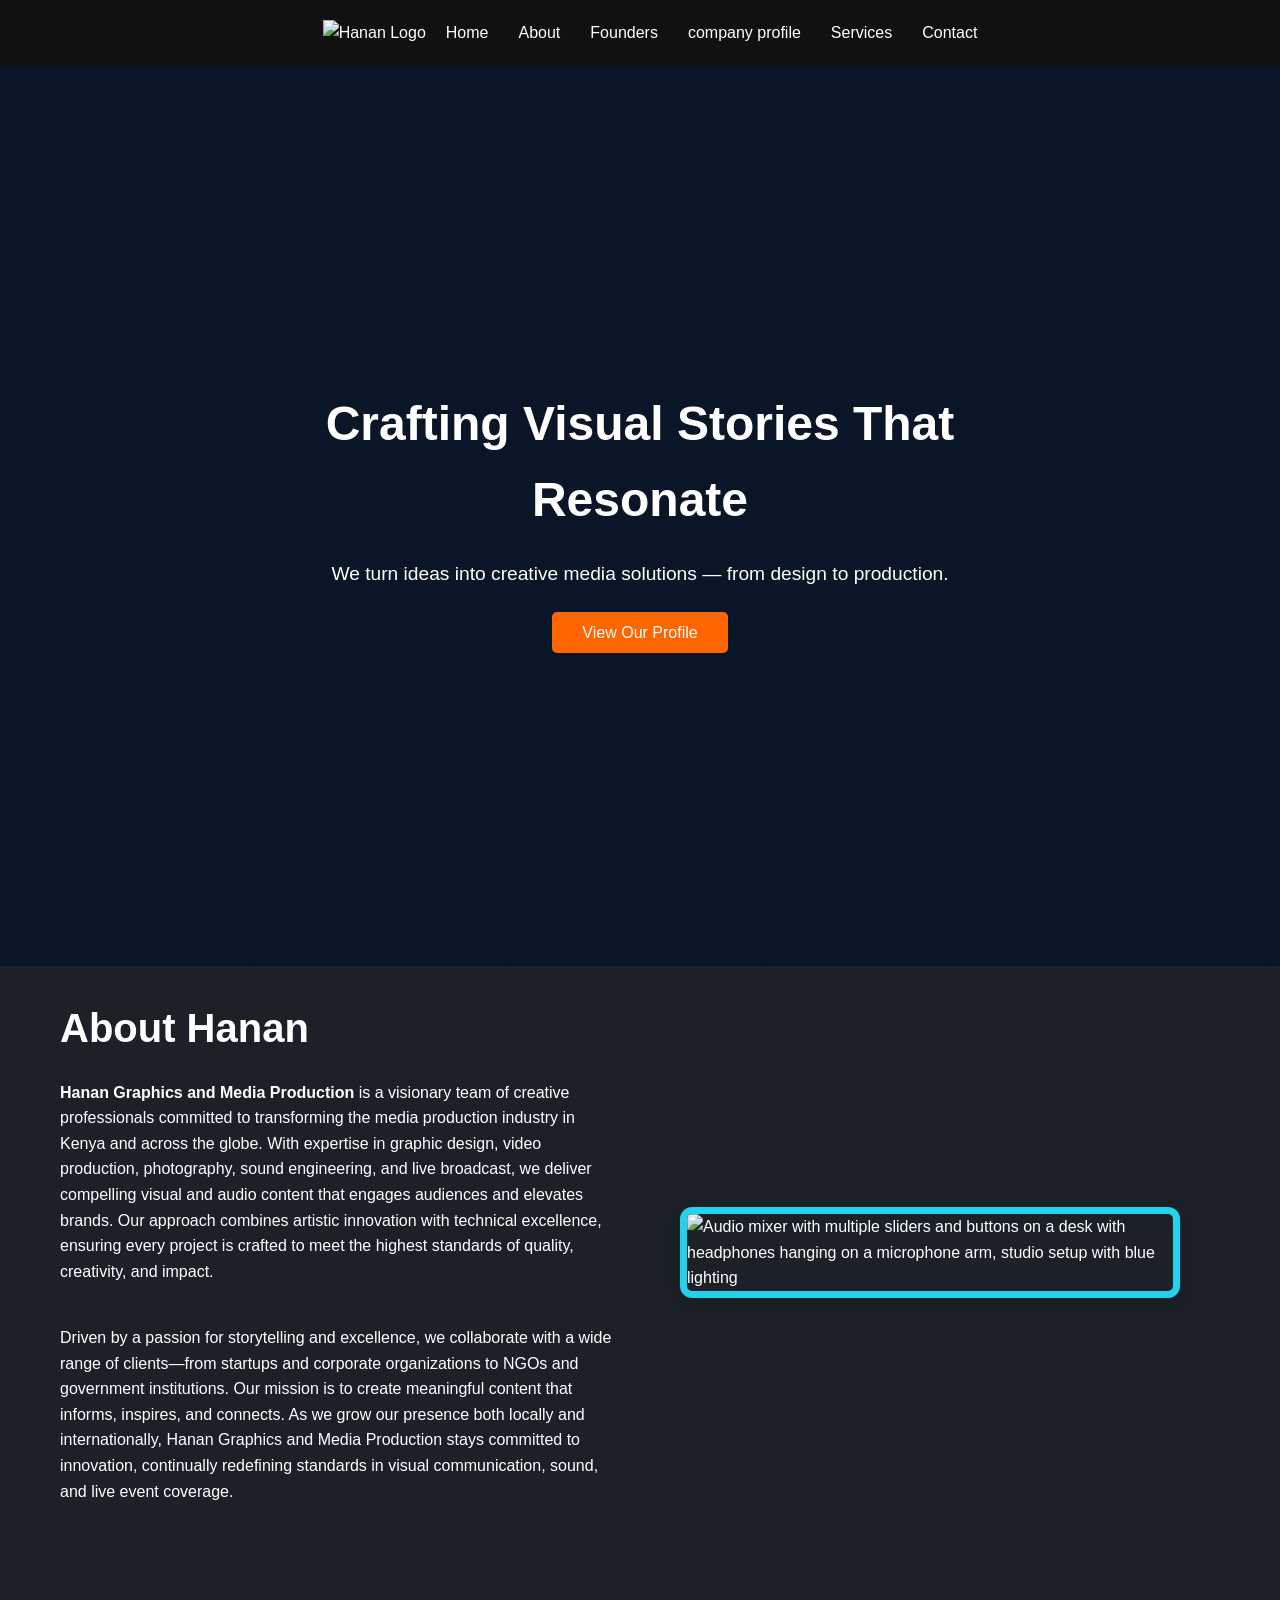
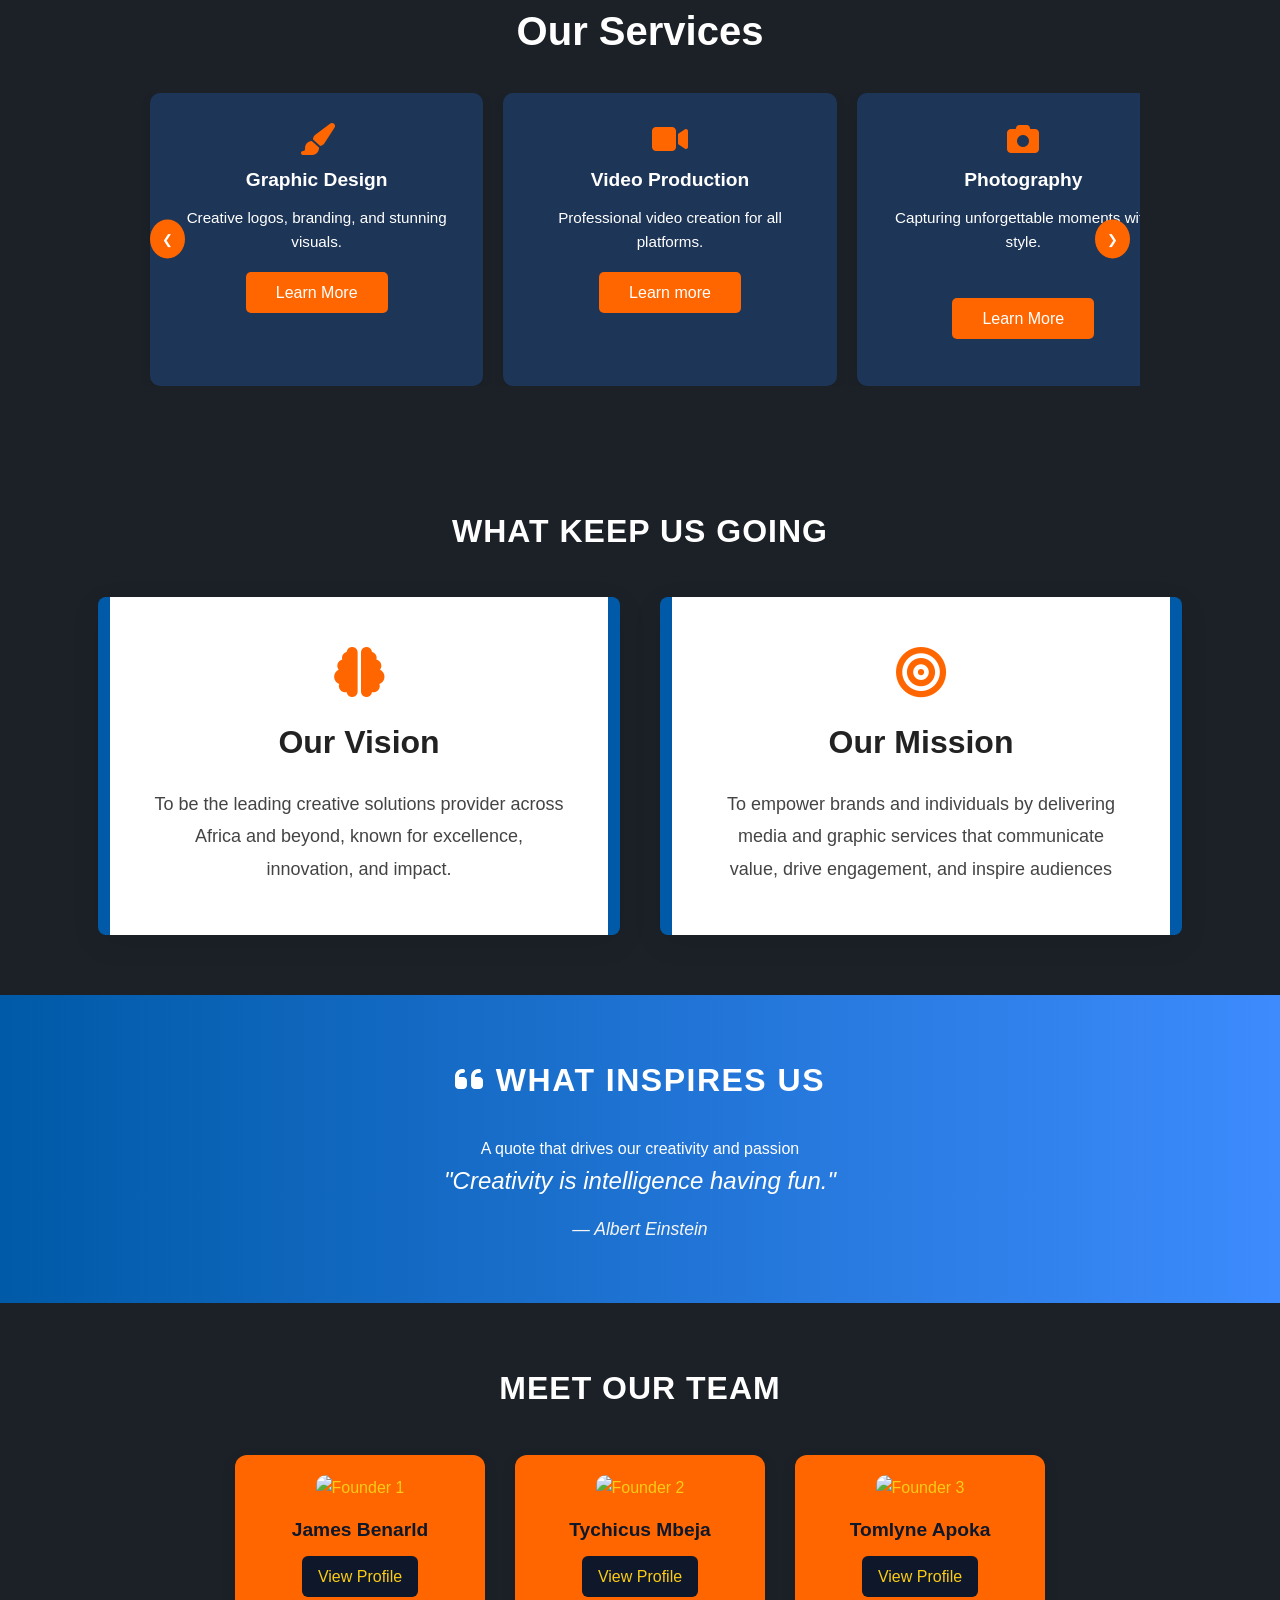
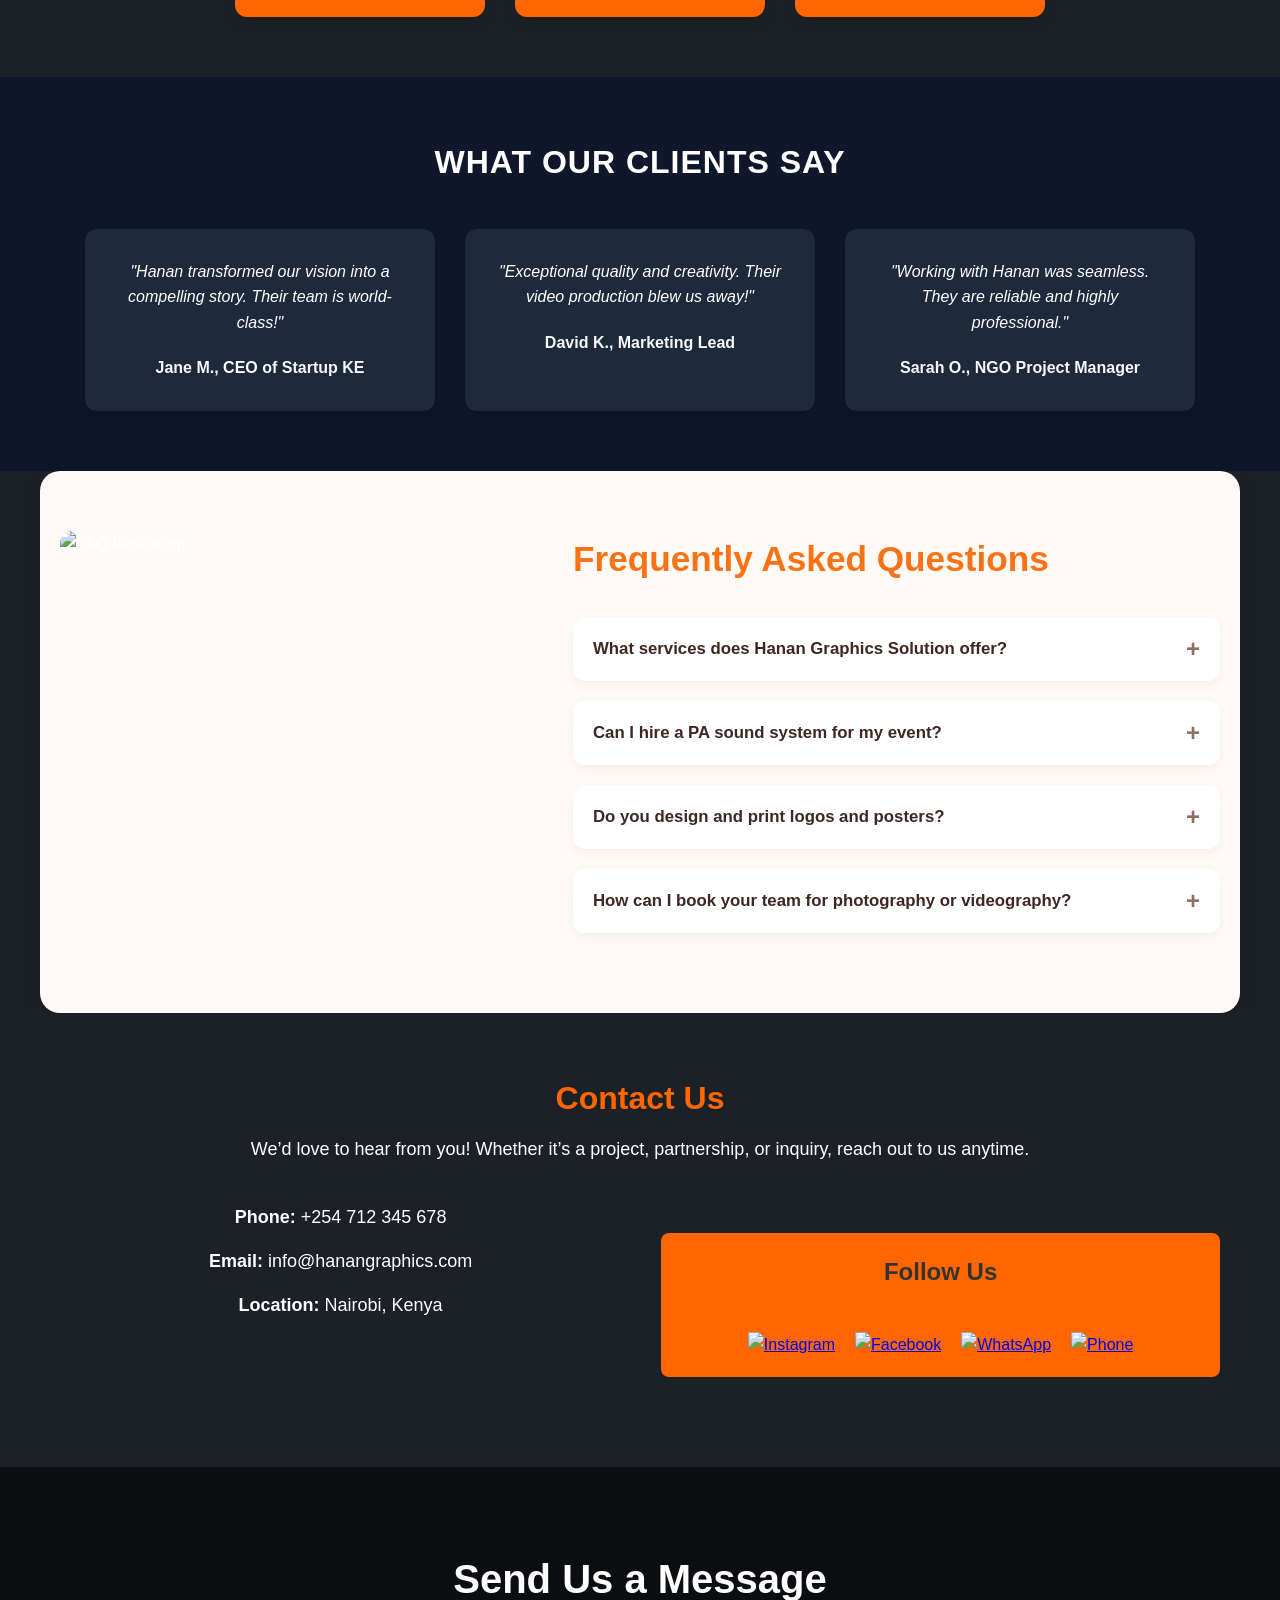
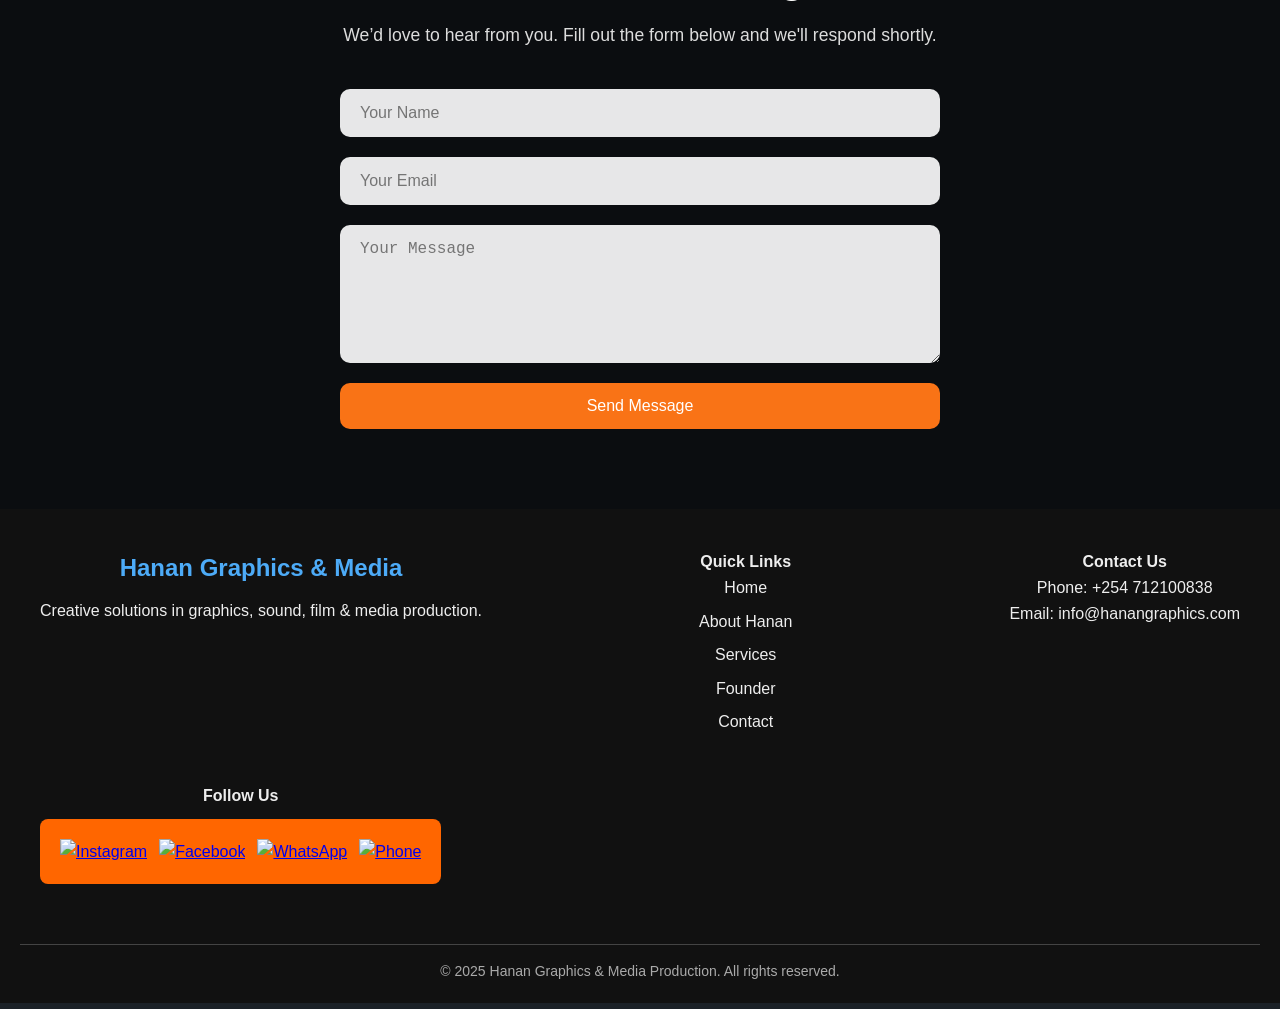
==== index.html @ 87180f6a "Add files via upload" ====
<!DOCTYPE html>
<html lang="en">
<head>
  <meta charset="UTF-8" />
  <meta name="viewport" content="width=device-width, initial-scale=1.0" />
  <title>Hanan Graphics & Media Production</title>
  <link rel="stylesheet" href="style.css" />
<!-- Font Awesome CDN (put in <head> of your HTML) -->
  <link rel="stylesheet" href="https://cdnjs.cloudflare.com/ajax/libs/font-awesome/6.5.0/css/all.min.css" />



</head>
<body>

<!-- Header Section -->
<header class="header">
  <div class="container header-container">
    <div class="container">
      <img src="Assets\images\hanan logo.jpg" alt="Hanan Logo" class="logo">
    </div>
    <nav class="nav" id="navbar">
      <ul>
        <li><a href="index.html">Home</a></li>
        <li><a href="#about-section">About</a></li>
        <li><a href="founder.html">Founders</a></li>
        <li><a href="profile.html">company profile</a></li>
        <li><a href="#services">Services</a></li>
        <li><a href="#contact">Contact</a></li>
      </ul>
    </nav>
    <div class="menu-toggle" id="menu-toggle">&#9776;</div>
  </div>
  
</header>





<!-- Hero Section -->
<section class="hero">
  <div class="hero-overlay">
    <div class="container hero-content">
      <h1>Crafting Visual Stories That Resonate</h1>
      <p>We turn ideas into creative media solutions — from design to production.</p>
      <a href="profile.html" class="btn">View Our Profile</a>
    </div>
  </div>
</section>


<!-- About Hanan Section -->
<section class="about-hanan" id="about-section">
  <div class="about-container">
    <div class="about-text">
      <h2>About Hanan</h2>
      <p><strong>Hanan Graphics and Media Production</strong> is a visionary team of creative professionals committed to transforming the media production industry in Kenya and across the globe. With expertise in graphic design, video production, photography, sound engineering, and live broadcast, we deliver compelling visual and audio content that engages audiences and elevates brands. Our approach combines artistic innovation with technical excellence, ensuring every project is crafted to meet the highest standards of quality, creativity, and impact.</p>
      <br>
      <p>Driven by a passion for storytelling and excellence, we collaborate with a wide range of clients—from startups and corporate organizations to NGOs and government institutions. Our mission is to create meaningful content that informs, inspires, and connects. As we grow our presence both locally and internationally, Hanan Graphics and Media Production stays committed to innovation, continually redefining standards in visual communication, sound, and live event coverage.</p>
    </div>
    <div class="about-image">
      <img src="https://storage.googleapis.com/a1aa/image/6a449402-6a10-406e-2170-a8fe3a374688.jpg" alt="Audio mixer with multiple sliders and buttons on a desk with headphones hanging on a microphone arm, studio setup with blue lighting" />
    </div>
  </div>
</section>


<section id="services" class="carousel-section">
  <h2>Our Services</h2>
  <div class="carousel-container">
    <button type="button" class="carousel-btn left" onclick="moveSlide(-1)">&#10094;</button>

    <div class="carousel-track">
      <div class="carousel-card">
        <i class="fas fa-paint-brush"></i>
        <h3>Graphic Design</h3>
        <p>Creative logos, branding, and stunning visuals.</p>
        <br>
        <a href="profile.html" class="btn">Learn More</a>
      </div>
      <div class="carousel-card">
        <i class="fas fa-video"></i>
        <h3>Video Production</h3>
        <p>Professional video creation for all platforms.</p>
        <br>
        <a href="profile.html" class="btn">Learn more</a>
      </div>
      <div class="carousel-card">
        <i class="fas fa-camera"></i>
        <h3>Photography</h3>
        <p>Capturing unforgettable moments with style.</p>
        <br><br>
        <a href="profile.html" class="btn">Learn More</a>
      </div>
      <div class="carousel-card">
        <i class="fas fa-microphone-alt"></i>
        <h3>Sound Engineering</h3>
        <p>Top-quality audio and sound equipment.</p>
        <br><br>
        <a href="profile.html" class="btn">Learn More</a>
      </div>
      <div class="carousel-card">
        <i class="fas fa-broadcast-tower"></i>
        <h3>Live Broadcast</h3>
        <p>Stream your events live with zero hassle.</p>
        <br><br>
        <a href="profile.html" class="btn">Learn More</a>
      </div>
      <div class="carousel-card">
        <i class="fas fa-bolt"></i>
        <h3>Digital Content creation</h3>
        <p>Engaging content for social media, websites, and online campaigns.</p>
        <br><br>
        <a href="profile.html" class="btn">Learn More</a>
      </div>
      <div class="carousel-card">
  <i class="fas fa-code service-icon"></i>
  <h3>Website Development</h3>
  <p>Modern, responsive, and optimized websites tailored for your brand's needs and audience.</p>
  <br><br>
  <a href="profile.html" class="btn">Learn More</a>
</div>

    </div>

    <button type="button" class="carousel-btn right" onclick="moveSlide(1)">&#10095;</button>
  </div>
</section>




<section class="mission-vision-section">
  <div class="container">
    <h2 class="section-title">WHAT KEEP US GOING</h2>
    <div class="mv-grid">
      <!-- Vision -->
      <div class="mv-card">
        <i class="fas fa-brain mv-icon"></i>
        <h3>Our Vision</h3>
        <p>
          To be the leading creative solutions provider across Africa and beyond, known for excellence, innovation, and impact.

        </p>
      </div>
      <!-- Mission -->
      <div class="mv-card">
        <i class="fas fa-bullseye mv-icon"></i>
        <h3>Our Mission</h3>
        <p>
          To empower brands and individuals by delivering media and graphic services that communicate value, drive engagement, and inspire audiences
        </p>
      </div>
    </div>
  </div>
</section>

<section class="quote-section">
  <h2 class="quote-heading"><i class="fas fa-quote-left"></i> What Inspires Us</h2>
  <p class="quote-subheading">A quote that drives our creativity and passion</p>
  <div class="quote-box">
    <p id="quote-text">"Creativity is intelligence having fun."</p>
    <span id="quote-author">— Albert Einstein</span>
  </div>
</section>




<section class="team-section">
  <h2 class="section-title">Meet Our Team</h2>
  <div class="team-cards">

    <div class="team-card">
      <img src="https://i.postimg.cc/QNbM9s5H/laric.jpg" alt="Founder 1">
      <h3>James Benarld</h3>
      <a href="founder.html#James" class="team-btn">View Profile</a>
    </div>

    <div class="team-card">
      <img src="https://i.postimg.cc/wvLJCBW6/Tychicus.jpg" alt="Founder 2">
      <h3>Tychicus Mbeja</h3>
      <a href="founder.html#Tychicus" class="team-btn">View Profile</a>
    </div>

    <div class="team-card">
      <img src="https://i.postimg.cc/cJZjnqfL/me-portfolio.jpg" alt="Founder 3">
      <h3>Tomlyne Apoka</h3>
      <a href="founder.html#Tomlyne" href="#section-founder-3" class="team-btn">View Profile</a>
    </div>

  </div>
</section>






<section class="testimonials-section">
  <h2 class="section-title">What Our Clients Say</h2>
  <div class="testimonial-container">
    <div class="testimonial-card">
      <p>"Hanan transformed our vision into a compelling story. Their team is world-class!"</p>
      <h4>Jane M., CEO of Startup KE</h4>
    </div>
    <div class="testimonial-card">
      <p>"Exceptional quality and creativity. Their video production blew us away!"</p>
      <h4>David K., Marketing Lead</h4>
    </div>
    <div class="testimonial-card">
      <p>"Working with Hanan was seamless. They are reliable and highly professional."</p>
      <h4>Sarah O., NGO Project Manager</h4>
    </div>
  </div>
</section>



<section class="faqs-section">
  <div class="faqs-wrapper">
    <!-- Left: Image -->
    <div class="faqs-image">
      <img src="https://img.freepik.com/free-photo/people-working-reception-side-view_23-2149963918.jpg?ga=GA1.1.1899325857.1748416854&semt=ais_items_boosted&w=740" alt="FAQ Illustration">
    </div>

    <!-- Right: Accordion -->
    <div class="faqs-content">
      <h2 class="faqs-title">Frequently Asked Questions</h2>

      <div class="accordion">

        <!-- Item 1 -->
        <div class="accordion-item">
          <button class="accordion-btn">
            <span>What services does Hanan Graphics Solution offer?</span>
            <span class="icon">+</span>
          </button>
          <div class="accordion-content">
            <p>We specialize in graphic design, PA system rental, event photography/videography, and film production.</p>
          </div>
        </div>

        <!-- Item 2 -->
        <div class="accordion-item">
          <button class="accordion-btn">
            <span>Can I hire a PA sound system for my event?</span>
            <span class="icon">+</span>
          </button>
          <div class="accordion-content">
            <p>Yes, we offer professional-grade PA sound systems for weddings, conferences, church events, and more.</p>
          </div>
        </div>

        <!-- Item 3 -->
        <div class="accordion-item">
          <button class="accordion-btn">
            <span>Do you design and print logos and posters?</span>
            <span class="icon">+</span>
          </button>
          <div class="accordion-content">
            <p>Absolutely! We create high-quality logos, posters, flyers, and all your branding needs—from concept to print.</p>
          </div>
        </div>

        <!-- Item 4 -->
        <div class="accordion-item">
          <button class="accordion-btn">
            <span>How can I book your team for photography or videography?</span>
            <span class="icon">+</span>
          </button>
          <div class="accordion-content">
            <p>You can contact us through our website, phone, or social media. We recommend booking at least 2 weeks in advance for events.</p>
          </div>
        </div>

      </div>
    </div>
  </div>
</section>





<section id="contact" class="contact-section">
  <div class="container">
    <h2>Contact Us</h2>
    <p>We’d love to hear from you! Whether it’s a project, partnership, or inquiry, reach out to us anytime.</p>

    <div class="contact-content">
      <!-- Contact Info -->
      <div class="contact-info">
        <p><strong>Phone:</strong> +254 712 345 678</p>
        <p><strong>Email:</strong> info@hanangraphics.com</p>
        <p><strong>Location:</strong> Nairobi, Kenya</p>
      </div>


<div class="social-icons">
  <h3>Follow Us</h3>
  <!-- Instagram -->
  <a rel="noopener" href="https://instagram.com/hanan_graphics" target="_blank" title="Instagram">
    <img src="https://cdn-icons-png.flaticon.com/512/1384/1384015.png" alt="Instagram" />
  </a>

  <!-- Facebook -->
  <a rel="noopener" href="https://www.facebook.com/hanangraphics" target="_blank" title="Facebook">
    <img src="https://cdn-icons-png.flaticon.com/512/1384/1384005.png" alt="Facebook" />
  </a>

  <!-- WhatsApp -->
  <a rel="noopener" href="https://wa.me/254757547576?text=Hi%20Hanan%20Graphics%2C%20I%27d%20like%20to%20inquire%20about%20your%20services." target="_blank" title="WhatsApp">
    <img src="https://cdn-icons-png.flaticon.com/512/733/733585.png" alt="WhatsApp" />
  </a>

  <!-- Phone -->
  <a rel="noopener" href="tel:+254757547576" title="Call Us">
    <img src="https://cdn-icons-png.flaticon.com/512/724/724664.png" alt="Phone" />
  </a>
</div>
      </div>
    </div>
    </section>





<section id="email-contact" class="email-contact-section">
  <h2 class="email-contact-title">Send Us a Message</h2>
  <p class="email-contact-subtitle">We’d love to hear from you. Fill out the form below and we'll respond shortly.</p>
  
  <form onsubmit="handleSubmit(event)" action="https://formspree.io/f/xnnvaapr" method="POST" class="email-contact-form" id="emailForm">
    <input type="text" name="name" placeholder="Your Name" required class="email-contact-input">
    
    <input type="email" name="_replyto" placeholder="Your Email" required class="email-contact-input">
    
    <textarea name="message" placeholder="Your Message" rows="6" required class="email-contact-textarea"></textarea>
    
    <button type="submit" class="email-contact-button">Send Message</button>
    <p id="formMessage" class="form-message">
       Message sent successfully. Thank you for reaching out! We will get back to you as soon as possible.
    </p>
  </form>

</section>







 







<footer class="site-footer">
  <div class="footer-container">
    <div class="footer-brand">
      <h2>Hanan Graphics & Media</h2>
      <p>Creative solutions in graphics, sound, film & media production.</p>
    </div>

    <div class="footer-links">
      <h4>Quick Links</h4>
      <ul>
        <li><a href="index.html">Home</a></li>
        <li><a href="#about-section">About Hanan</a></li>
        <li><a href="#services">Services</a></li>
        <li><a href="founder.html">Founder</a></li>
        <li><a href="#contact">Contact</a></li>
      </ul>
    </div>

    <div class="footer-contact">
      <h4>Contact Us</h4>
      <p>Phone: <a href="tel:+254712100838">+254 712100838</a></p>
      <p>Email: <a href="mailto:info@hanangraphics.com">info@hanangraphics.com</a></p>
    </div>

    <div class="footer-social">
      <h4>Follow Us</h4>
      <div class="social-icons">
        <a rel="noopener" href="https://instagram.com/hanan_graphics" target="_blank">
          <img src="https://cdn-icons-png.flaticon.com/512/1384/1384015.png" alt="Instagram" />
        </a>
        <a rel="noopener" href="https://www.facebook.com/hanangraphics" target="_blank">
          <img src="https://cdn-icons-png.flaticon.com/512/1384/1384005.png" alt="Facebook" />
        </a>
        <a rel="noopener" href="https://wa.me/254712100838" target="_blank">
          <img src="https://cdn-icons-png.flaticon.com/512/733/733585.png" alt="WhatsApp" />
        </a>
        <a href="tel:+254712100838" target="_blank">
          <img src="https://cdn-icons-png.flaticon.com/512/724/724664.png" alt="Phone" />
        </a>
      </div>
    </div>
  </div>

  <div class="footer-bottom">
    <p>&copy; 2025 Hanan Graphics & Media Production. All rights reserved.</p>
  </div>
</footer>





  <script src="script.js"></script>
</body>
</html>
---- style.css ----
/* Reset & base styles */
* {
  margin: 0;
  padding: 0;
  box-sizing: border-box;
}
:root{
    --dark-grey:rgb(27, 33, 39);
    --dark: #1d3557;
}

body {
  font-family: 'Segoe UI', Tahoma, Geneva, Verdana, sans-serif;
  line-height: 1.6;
  background-color:var(--dark-grey);
  color:white;
}

.container {
  max-width: 1200px;
  margin: auto;
  padding: 0 20px;
}


/* Header Section */
.header {
  background-color: #111;
  color: #fff;
  padding: 20px 0;
  position: sticky;
  top: 0;
  display: flex;
  align-items: center;  
  justify-content: space-between;
  width: 100%;
  z-index: 1000;
}

.header-container {
  display: flex;
  align-items:center;
  justify-content: space-between;
}

.logo {

  width:200px;
 top:0;
 left:10px;

}

.nav ul {
  list-style: none;
  display: flex;
  gap: 30px;
}

.nav a {
  text-decoration: none;
  color: #fff;
  font-weight: 500;
  transition: color 0.3s ease;
}

.nav a:hover {
  color: #ff6600;
}

.menu-toggle {
  display: none;
  font-size: 28px;
  cursor: pointer;
  color: #fff;
}

/* Mobile Responsive */
@media (max-width: 768px) {
  .nav {
    position: absolute;
    top: 70px;
    left: 0;
    right: 0;
    background: #111;
    display: none;
    flex-direction: column;
    align-items: center;
    padding: 20px 0;
  }

  .nav ul {
    flex-direction: column;
    gap: 20px;
  }

  .nav.active {
    display: flex;
  }

  .menu-toggle {
    display: block;
  }
}
html {
  scroll-behavior: smooth;
}


/* Hero Section */
.hero {
  position: relative;
  height: 100vh;
background: linear-gradient(rgba(26, 58, 108, 0.9), rgba(26, 58, 108, 0.8)), url('https://images.unsplash.com/photo-1497366754035-f200968a6e72?ixlib=rb-4.0.3&ixid=M3wxMjA3fDB8MHxwaG90by1wYWdlfHx8fGVufDB8fHx8fA%3D%3D&auto=format&fit=crop&w=1200&q=80');
  display: flex;
  align-items: center;
  justify-content: center;
}

.hero-overlay {
  background: rgba(0, 0, 0, 0.6);
  width: 100%;
  height: 100%;
  display: flex;
  align-items: center;
  justify-content: center;
}

.hero-content {
  text-align: center;
  color: #fff;
  max-width: 800px;
}

.hero h1 {
  font-size: 3rem;
  margin-bottom: 20px;
}

.hero p {
  font-size: 1.2rem;
  margin-bottom: 30px;
}

.btn {
  background-color: #ff6600;
  color: #fff;
  padding: 12px 30px;
  text-decoration: none;
  font-size: 1rem;
  border-radius: 5px;
  transition: background-color 0.3s ease;
}

.btn:hover {
  background-color: #e65c00;
}

/* Responsive Hero */
@media (max-width: 768px) {
  .hero h1 {
    font-size: 2rem;
  }

  .hero p {
    font-size: 1rem;
  }
}


 .about-section {
  padding: 60px 20px;
  border-radius: 12px;
  background: var(--dark-theme);
    }
.about-container {
  display: flex;
  flex-wrap: wrap;
  gap: 40px;
  max-width: 1200px;
  margin: 0 auto;
  align-items: center;
  justify-content: center;
}

.about-text {
  flex: 1;
  min-width: 280px;
  max-width: 600px;
  text-align: left;
  padding: 20px;
}

.about-text h2 {
  font-size: 2.5rem;
  font-weight: 700;
  margin-top: 10px;
  margin-bottom: 20px;
  color: var(--text-color);
}

.about-text p {
  font-size: 1rem;
  line-height: 1.6;
  color:var(--light);
  margin-bottom: 15px;
}
.about-image {
  flex: 1;
  min-width: 280px;
}


.about-image img {
  width: 100%;
  max-width: 500px;        /* Increase image width */
  object-fit: cover;       /* Crop image nicely */
  border-radius: 12px; /* sharp corners */
  border: 7px solid #22d3ee;
  box-shadow: 0 4px 20px rgba(0,0,0,0.1);
}

.about-image img:hover {
  transform: scale(1.05);
  transition: transform 0.3s ease;
}
.about-image img:active {
  transform: scale(1);
}
.about-content {
  align-items: center;  /* center-align text and image vertically */
}


/* Responsive */
@media (max-width: 768px) {
  .about-container {
    flex-direction: column;
    text-align: center;
  }

  .about-image img {
    max-width: 100%;
  }
}

/* About the Founder Section */
.about-founder {
  padding: 80px 20px;
  background-color: #fff;
  color: #333;
}

.about-founder .about-flex {
  display: flex;
  flex-wrap: wrap;
  align-items: center;
  gap: 40px;
}

.founder-image {
  flex: 1 1 40%;
}

.founder-image img {
  width: 100%;
  border-radius: 10px;
  object-fit: cover;
}

.founder-text {
  flex: 1 1 60%;
}

.founder-text h2 {
  font-size: 2.5rem;
  margin-bottom: 10px;
  color: #222;
}

.founder-text h3 {
  font-size: 1.5rem;
  margin-bottom: 20px;
  color: #555;
  font-weight: 600;
}

.founder-text p {
  font-size: 1.1rem;
  line-height: 1.8;
}

/* Responsive */
@media (max-width: 768px) {
  .about-founder .about-flex {
    flex-direction: column;
  }

  .founder-text h2 {
    font-size: 2rem;
    text-align: center;
  }

  .founder-text h3 {
    text-align: center;
  }

  .founder-text p {
    font-size: 1rem;
  }

  .founder-image img {
    max-height: 300px;
  }
}

.carousel-section {
  padding: 60px 20px;
  background:var (--dark-grey);
  text-align: center;
}

.carousel-section h2 {
  font-size: 2.5rem;
  margin-bottom: 30px;
}

.carousel-container {
  position: relative;
  overflow: hidden;
  max-width: 1000px;
  margin: 0 auto;
}

.carousel-track {
  display: flex;
  transition: transform 0.5s ease-in-out;
}

.carousel-card {
  min-width: 100%;
  box-sizing: border-box;
  padding: 30px;
  background:var(--dark);
  border-radius: 10px;
  margin: 0 10px;
  box-shadow: 0 4px 12px rgba(0,0,0,0.08);
  text-align: center;
}


.carousel-card i {
  font-size: 2rem;
  color: #ff6600;
  margin-bottom: 10px;
}

.carousel-card h3 {
  font-size: 1.2rem;
  margin-bottom: 10px;
  
}

.carousel-card p {
  font-size: 0.95rem;
  color: white;
}

.carousel-btn {
  position: absolute;
  top: 50%;
  transform: translateY(-50%);
  background: #ff6600;
  color: white;
  border: none;
  padding: 12px;
  border-radius: 50%;
  cursor: pointer;
  z-index: 10;
}

.carousel-btn.left {
  left: 10px;
}

.carousel-btn.right {
  right: 10px;
}

/* Responsive */
@media (min-width: 768px) {
  .carousel-card {
    min-width: 50%;
  }
}

@media (min-width: 1024px) {
  .carousel-card {
    min-width: 33.333%;
  }
}




.mission-vision-section {
  padding: 60px 20px;
  background-color:var(--dark-grey);
  color: white;
  border-radius: 8px;
  color: white;
  text-align: center;
}

.section-title {
  font-size: 2rem;
  margin-bottom: 40px;
  font-weight: bold;
  color: white;
}

.mv-grid {
  display: flex;
  justify-content: center;
  gap: 40px;
  flex-wrap: wrap;
}

.mv-card {
  background-color: #fff;
  padding: 50px 40px;
  border-radius: 16px;
  box-shadow: 0 8px 30px rgba(0, 0, 0, 0.08);
  flex: 0 1 45%; /* wider cards on desktop */
  max-width: 600px;
  transition: transform 0.3s ease;
}

.mv-card:hover {
  transform: translateY(-10px);
}

.mv-icon {
  font-size: 50px;
  color:#ff6600;
  margin-bottom: 20px;
}

.mv-card h3 {
  font-size: 2rem;
  margin-bottom: 20px;
  color: #222;
}

.mv-card p {
  font-size: 1.125rem;
  line-height: 1.8;
  color: #444;
}
@media (max-width: 768px) {
  .mv-grid {
    flex-direction: column;
    align-items: center;
  }

  .mv-card {
    flex: 1 1 100%;
    padding: 30px 20px;
  }

  .mv-card h3 {
    font-size: 1.5rem;
  }

  .mv-card p {
    font-size: 1rem;
  }

  .mv-icon {
    font-size: 40px;
  }
}
.mv-card {
  border-left: 12px solid #005aa7;
  border-radius: 8px;
  border-right: 12px solid #005aa7;
}


.quote-section {
  background: linear-gradient(to right, #005aa7, #3d8bfd);
  color: white;
  padding: 60px 20px;
  text-align: center;
}

.quote-box {
  max-width: 800px;
  margin: 0 auto;
  font-style: italic;
  font-size: 1.5rem;
  line-height: 1.6;
}

#quote-author {
  display: block;
  margin-top: 15px;
  font-size: 1.1rem;
  font-weight: 500;
  color: #f5f5f5;
}
.quote-heading {
  font-size: 2rem;
  margin-bottom: 30px;
  font-weight: bold;
  color: #ffffff;
  text-transform: uppercase;
  letter-spacing: 1.5px;
}




.testimonials-section {
  background-color: #0f172a;
  padding: 60px 20px;
  color: #fff;
  text-align: center;
}

.section-title {
  font-size: 2rem;
  margin-bottom: 40px;
  text-transform: uppercase;
  letter-spacing: 1px;
  color: #facc15;
}

.testimonial-container {
  display: flex;
  flex-wrap: wrap;
  justify-content: center;
  gap: 30px;
}

.testimonial-card {
  background-color: #1e293b;
  padding: 30px;
  border-radius: 12px;
  max-width: 350px;
  box-shadow: 0 4px 10px rgba(0,0,0,0.2);
  transition: transform 0.3s;
}

.testimonial-card:hover {
  transform: translateY(-5px);
}

.testimonial-card p {
  font-style: italic;
  margin-bottom: 20px;
}

.testimonial-card h4 {
  font-weight: bold;
  font-size: 1rem;
  color: #f8fafc;
}



.team-section {
  background-color:var(--dark-grey);
  color: #facc15;
  padding: 60px 20px;
  text-align: center;
}

.section-title {
  font-size: 2rem;
  color: white;
  margin-bottom: 40px;
}

.team-cards {
  display: flex;
  flex-wrap: wrap;
  justify-content: center;
  gap: 30px;
}

.team-card {
  background-color: #ff6600;
  border-radius: 12px;
  box-shadow: 0 5px 15px rgba(0, 0, 0, 0.1);
  width: 250px;
  padding: 20px;
  text-align: center;
  transition: transform 0.3s;
}

.team-card:hover {
  transform: translateY(-10px);
}

.team-card img {
  width: 100%;
  height: 250px;
  object-fit: cover;
  border-radius: 10px;
}

.team-card h3 {
  margin-top: 15px;
  color: #0f172a;
  font-size: 1.2rem;
}

.team-btn {
  margin-top: 10px;
  display: inline-block;
  padding: 8px 16px;
  background-color: #0f172a;
  color: #facc15;
  text-decoration: none;
  border-radius: 6px;
  transition: background-color 0.3s;
}

.team-btn:hover {
  background-color: #1e293b;
}

/* Responsive */
@media (max-width: 768px) {
  .team-card {
    width: 90%;
  }
}



.faqs-section {
  padding: 60px 20px;
  background-color: #fffaf5;
  border-radius: 20px;
  max-width: 1200px;
  margin: auto;
  box-shadow: 0 8px 24px rgba(0,0,0,0.08);
}

.faqs-wrapper {
  display: flex;
  flex-wrap: wrap;
  gap: 40px;
  align-items: flex-start;
}

.faqs-image {
  flex: 1 1 40%;
}

.faqs-image img {
  width: 100%;
  border-radius: 20px;
  object-fit: cover;
}

.faqs-content {
  flex: 1 1 55%;
}

.faqs-title {
  font-size: 2.2rem;
  margin-bottom: 30px;
  color: #f97316;
  font-weight: 700;
}

.accordion-item {
  margin-bottom: 20px;
  background-color: #fff;
  border-radius: 12px;
  box-shadow: 0 4px 12px rgba(0,0,0,0.05);
  overflow: hidden;
  transition: all 0.3s ease-in-out;
}

.accordion-btn {
  width: 100%;
  padding: 18px 20px;
  font-size: 1.05rem;
  font-weight: 600;
  background: none;
  border: none;
  text-align: left;
  display: flex;
  justify-content: space-between;
  align-items: center;
  cursor: pointer;
  color: #3e2723;
}

.accordion-btn:hover {
  background-color: #f2e7e0;
}

.accordion-content {
  max-height: 0;
  overflow: hidden;
  padding: 0 20px;
  transition: max-height 0.4s ease;
  background-color: #fffaf5;
}

.accordion-content p {
  padding: 15px 0;
  margin: 0;
  color: #4e342e;
}

.accordion-item.active .accordion-content {
  max-height: 200px;
}

.accordion-item.active .icon {
  transform: rotate(45deg);
}

/* Icon Styling */
.icon {
  font-size: 1.5rem;
  color: #8d6e63;
  transition: transform 0.3s ease;
}

/* Responsive */
@media (max-width: 768px) {
  .faqs-wrapper {
    flex-direction: column;
  }

  .faqs-image, .faqs-content {
    flex: 1 1 100%;
  }
}




.contact-section {
  padding: 60px 20px;
  background-color:var(--dark-grey);
  color: white;
  border-radius: 12px;
}

.contact-section h2 {
  text-align: center;
  font-size: 32px;
  margin-bottom: 10px;
  color: #ff6600;
}

.contact-section p {
  text-align: center;
  font-size: 18px;
  margin-bottom: 40px;
  color: white;
}
.contact-content {
  display: flex;
  flex-wrap: wrap;
  gap: 40px;
  justify-content: center;
}

.contact-info {
  flex: 1;
  min-width: 250px;
  font-size: 16px;
}

.contact-info p {
  margin-bottom: 15px;
}



    .contact-form {
      background: #fff;
      padding: 20px;
      border-radius: 8px;
      box-shadow: 0 2px 8px rgba(0,0,0,0.1);
      max-width: 600px;
      margin: auto;
    }

    .contact-form input,
    .contact-form textarea {
      width: 100%;
      padding: 12px;
      margin-bottom: 15px;
      border: 1px solid #ccc;
      border-radius: 4px;
    }

    .contact-form button {
      padding: 12px 20px;
      background: #222;
      color: white;
      border: none;
      cursor: pointer;
      border-radius: 4px;
    }

    .contact-form button:hover {
      background: #444;
    }

    footer {
      background: #111;
      color: white;
      text-align: center;
      padding: 20px;
    }

    /* Responsive Styles */
    @media (max-width: 768px) {
      nav {
        flex-direction: column;
      }

      .hero {
        padding: 60px 20px;
      }

      .section-title {
        font-size: 1.5rem;
      }
    }
    /* Email Contact Section with Background Image */
.email-contact-section {
  background: url('https://plus.unsplash.com/premium_photo-1725408044110-eff678909e0a?q=80&w=1632&auto=format&fit=crop&ixlib=rb-4.1.0&ixid=M3wxMjA3fDB8MHxwaG90by1wYWdlfHx8fGVufDB8fHx8fA%3D%3D') no-repeat center center/cover;
  padding: 80px 20px;
  position: relative;
  color: #fff;
  text-align: center;
}

/* Overlay for readability */
.email-contact-section::before {
  content: "";
  position: absolute;
  top: 0;
  left: 0;
  width: 100%;
  height: 100%;
  background: rgba(0, 0, 0, 0.6);
  z-index: 1;
}

/* Content above overlay */
.email-contact-section * {
  position: relative;
  z-index: 2;
}

.email-contact-title {
  font-size: 2.5rem;
  margin-bottom: 10px;
}

.email-contact-subtitle {
  font-size: 1.1rem;
  max-width: 600px;
  margin: 0 auto 40px;
  color: #ddd;
}

.email-contact-form {
  max-width: 600px;
  margin: 0 auto;
  display: flex;
  flex-direction: column;
  gap: 20px;
}

.email-contact-input,
.email-contact-textarea {
  width: 100%;
  padding: 15px 20px;
  font-size: 1rem;
  border: none;
  border-radius: 10px;
  background-color: rgba(255, 255, 255, 0.9);
  color: #333;
  transition: box-shadow 0.3s ease;
}

.email-contact-input:focus,
.email-contact-textarea:focus {
  box-shadow: 0 0 0 3px #ffffff55;
  outline: none;
}

.email-contact-button {
  background-color: #f97316;
  color: white;
  padding: 14px;
  font-size: 1rem;
  border: none;
  border-radius: 10px;
  cursor: pointer;
  transition: background-color 0.3s ease;
}

.email-contact-button:hover {
  background-color: #ea580c;
}

/* Success message */
.form-message {
  display: none;
  font-size: 1rem;
  color: #4ade80;
  margin-top: 15px;
}

/* Responsive */
@media (max-width: 600px) {
  .email-contact-title {
    font-size: 2rem;
  }

  .email-contact-subtitle {
    font-size: 1rem;
  }
}





.social-icons {
  display: flex;
  justify-content: center;
  align-items: center;
  gap: 20px;
  margin: 30px 0;
  flex-wrap: wrap;
  border-radius: 8px;
  padding: 20px;
  background: #ff6600;
}

.social-icons a img {
  width: 40px;
  height: 40px;
  transition: transform 0.3s ease, filter 0.3s ease;
}

.social-icons a:hover img {
  transform: scale(1.1);
  filter: brightness(1.2);
}

.social-icons a img:active {
  transform: scale(1);
}
.social-icons h3 {
  width: 100%;
  text-align: center;
  color: #333;
  font-size: 1.5rem;
  margin-bottom: 20px;
}



.site-footer {
  background-color: #111;
  color: #eee;
  padding: 40px 20px 20px;
  font-family: 'Segoe UI', sans-serif;
}

.footer-container {
  display: flex;
  flex-wrap: wrap;
  justify-content: space-between;
  gap: 40px;
  max-width: 1200px;
  margin: auto;
}

.footer-brand h2 {
  margin-bottom: 10px;
  color: #4dabf7;
}

.footer-links ul {
  list-style: none;
  padding: 0;
}

.footer-links ul li {
  margin-bottom: 8px;
}

.footer-links a {
  color: #eee;
  text-decoration: none;
}

.footer-links a:hover {
  color: #4dabf7;
}

.footer-contact a {
  color: #eee;
  text-decoration: none;
}

.footer-contact a:hover {
  color: #4dabf7;
}

.footer-social .social-icons {
  display: flex;
  gap: 12px;
  margin-top: 10px;
}

.footer-social .social-icons img {
  width: 32px;
  height: 32px;
  transition: transform 0.3s ease;
}

.footer-social .social-icons a:hover img {
  transform: scale(1.2);
}

.footer-bottom {
  text-align: center;
  margin-top: 30px;
  font-size: 14px;
  border-top: 1px solid #444;
  padding-top: 15px;
  color: #aaa;
}

/* Responsive */
@media (max-width: 768px) {
  .footer-container {
    flex-direction: column;
    align-items: center;
    text-align: center;
  }

  .footer-links, .footer-contact, .footer-social {
    margin-bottom: 20px;
  }
}
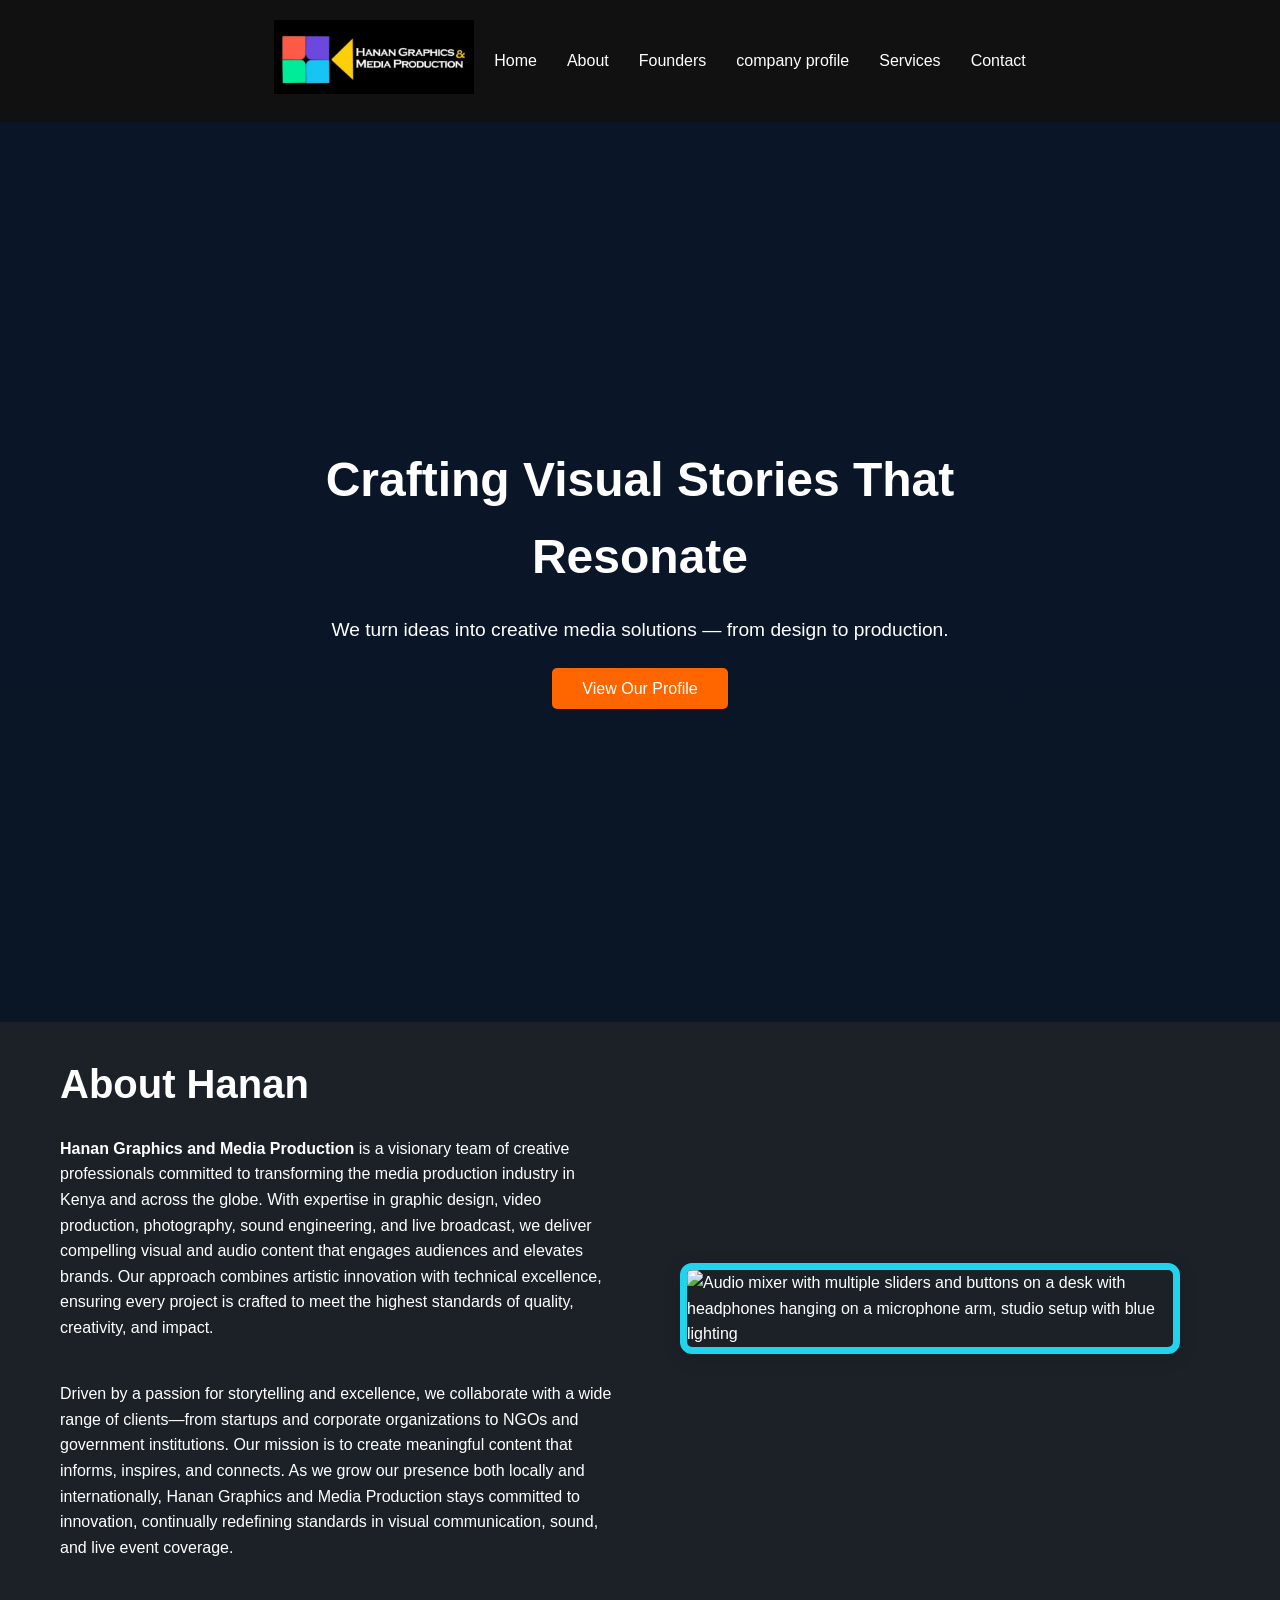
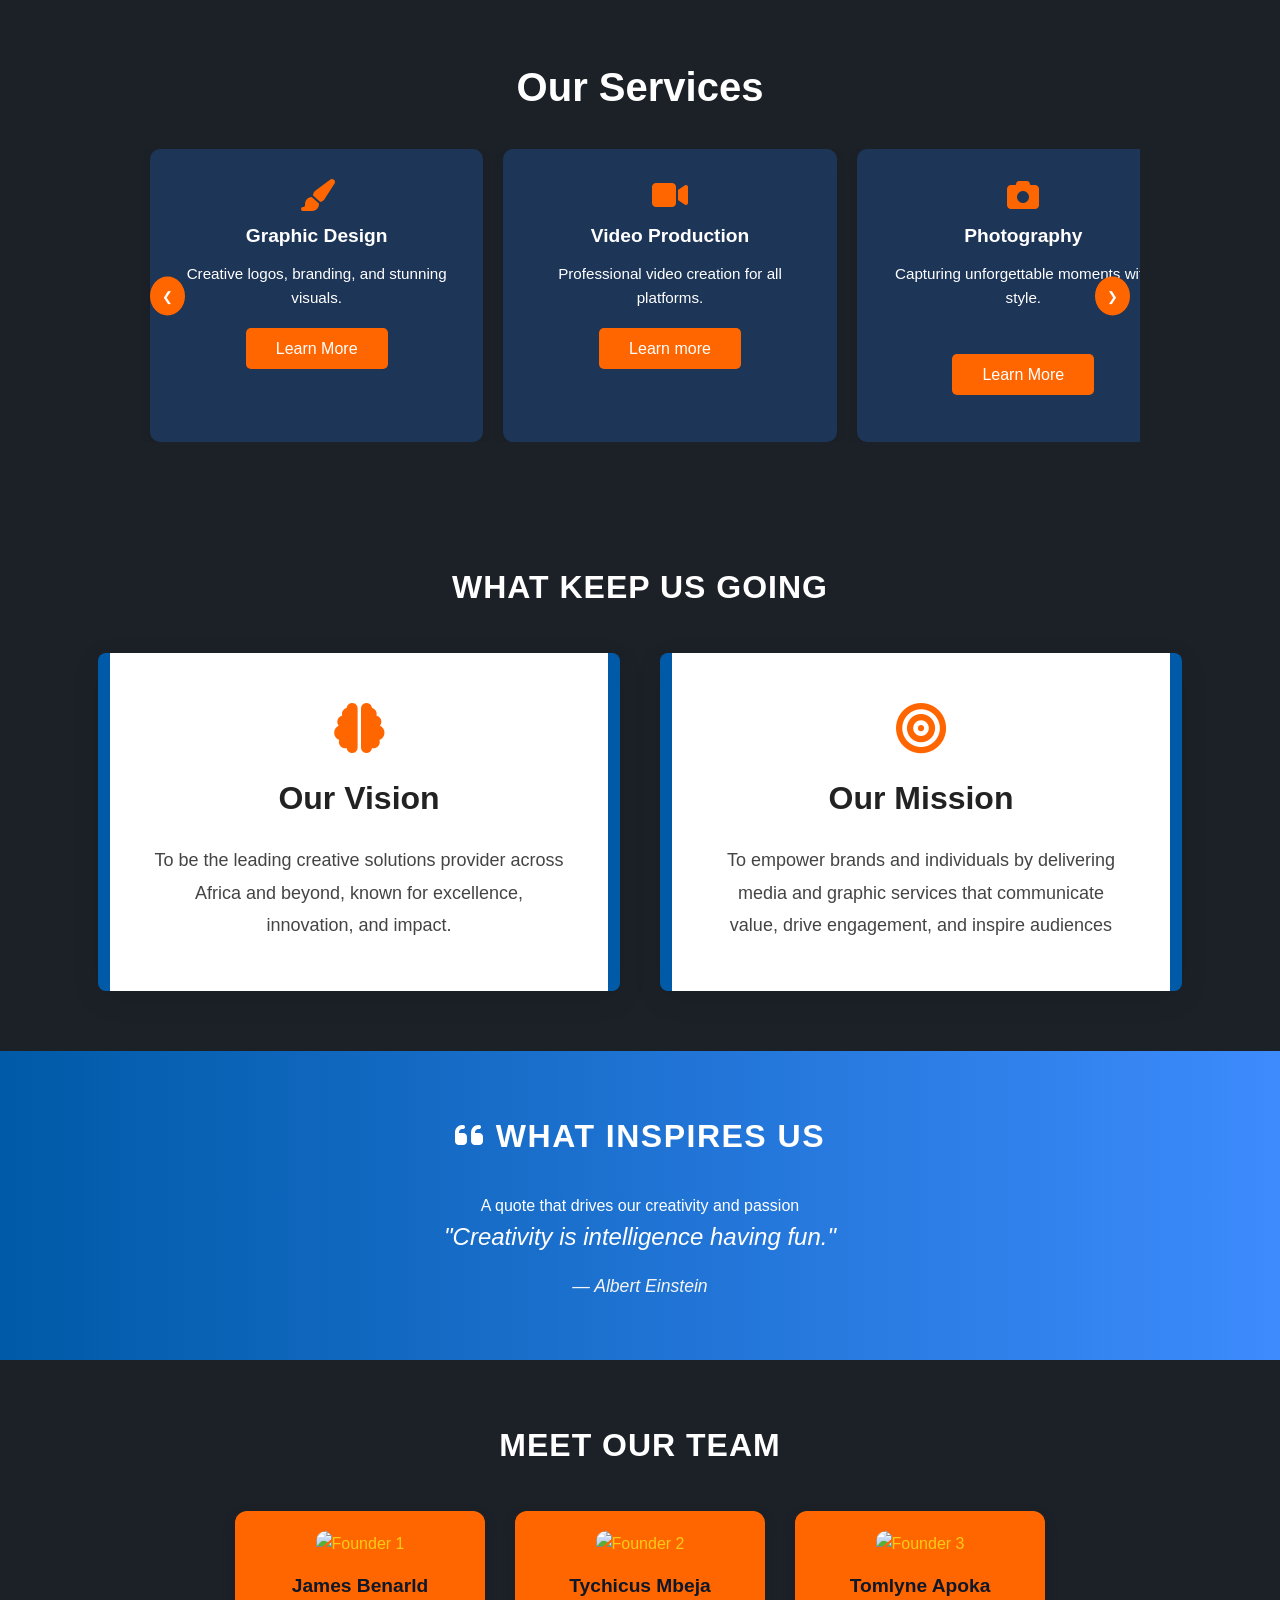
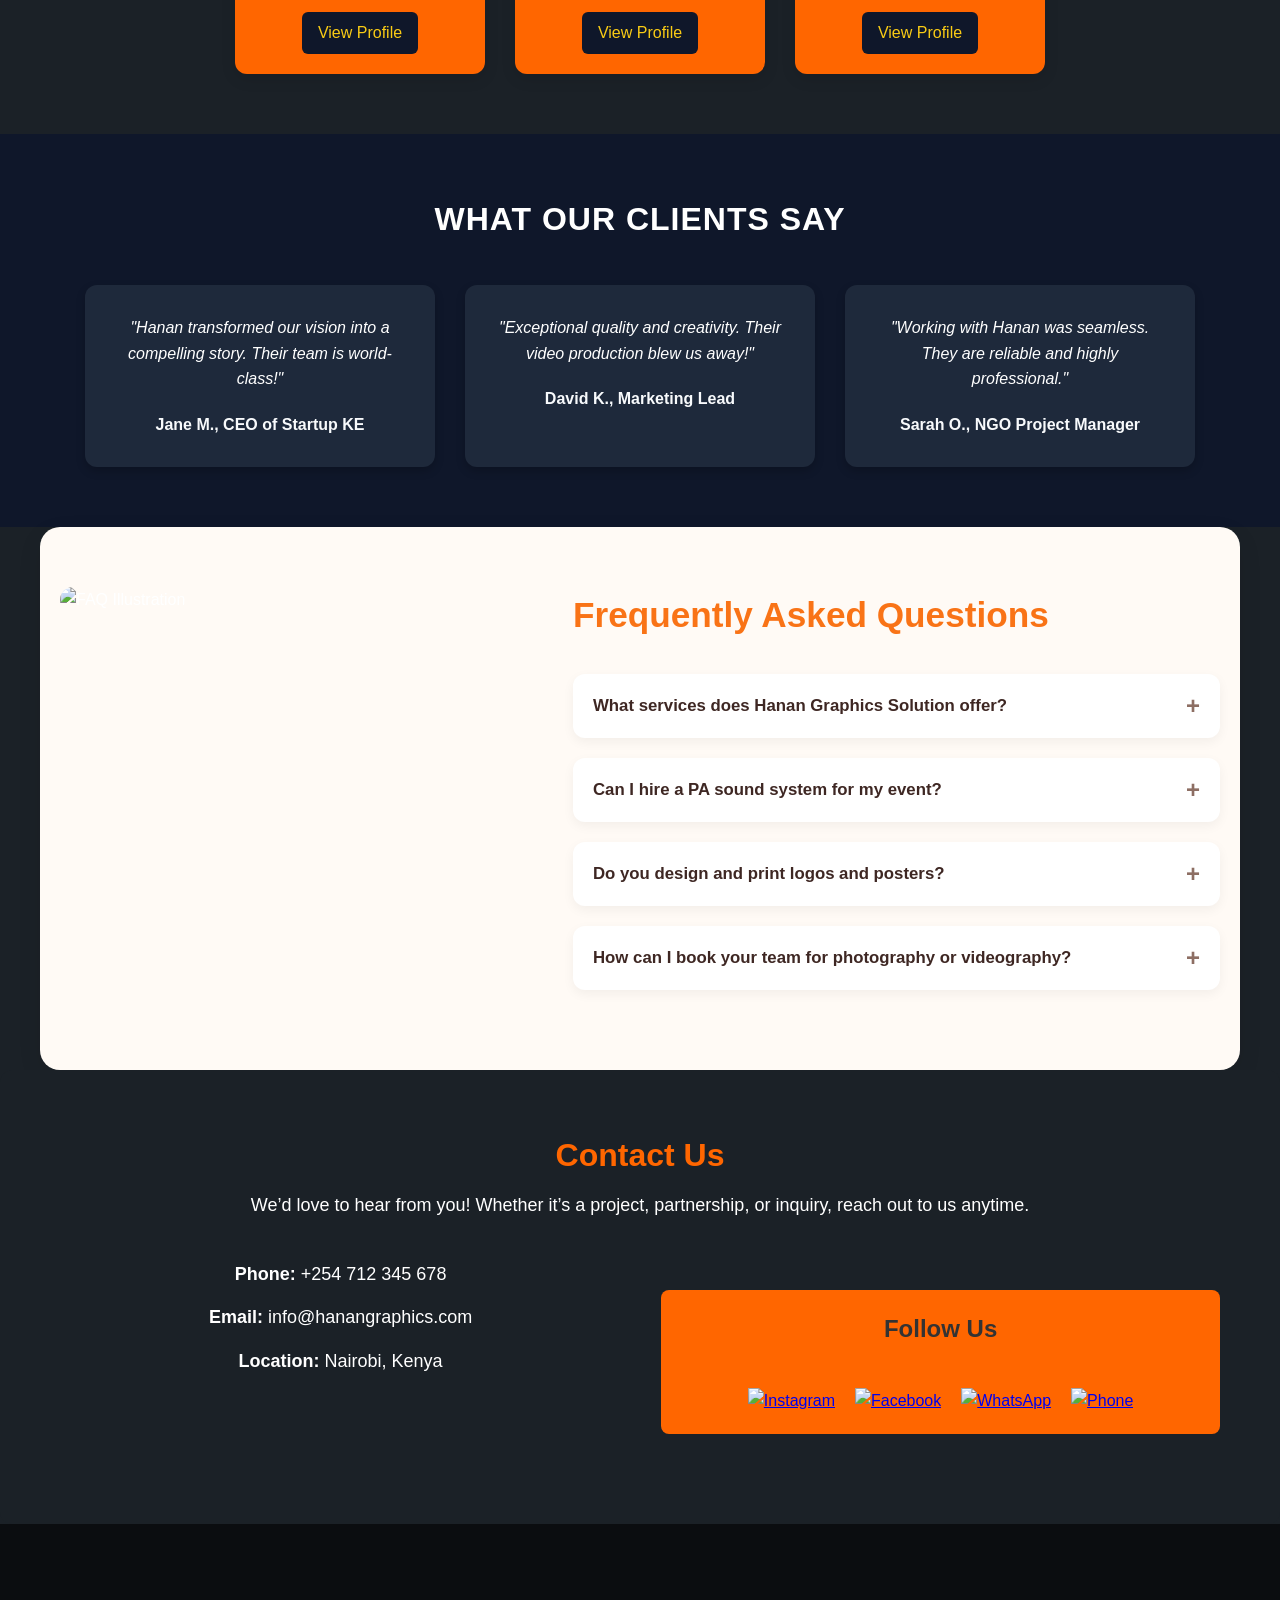
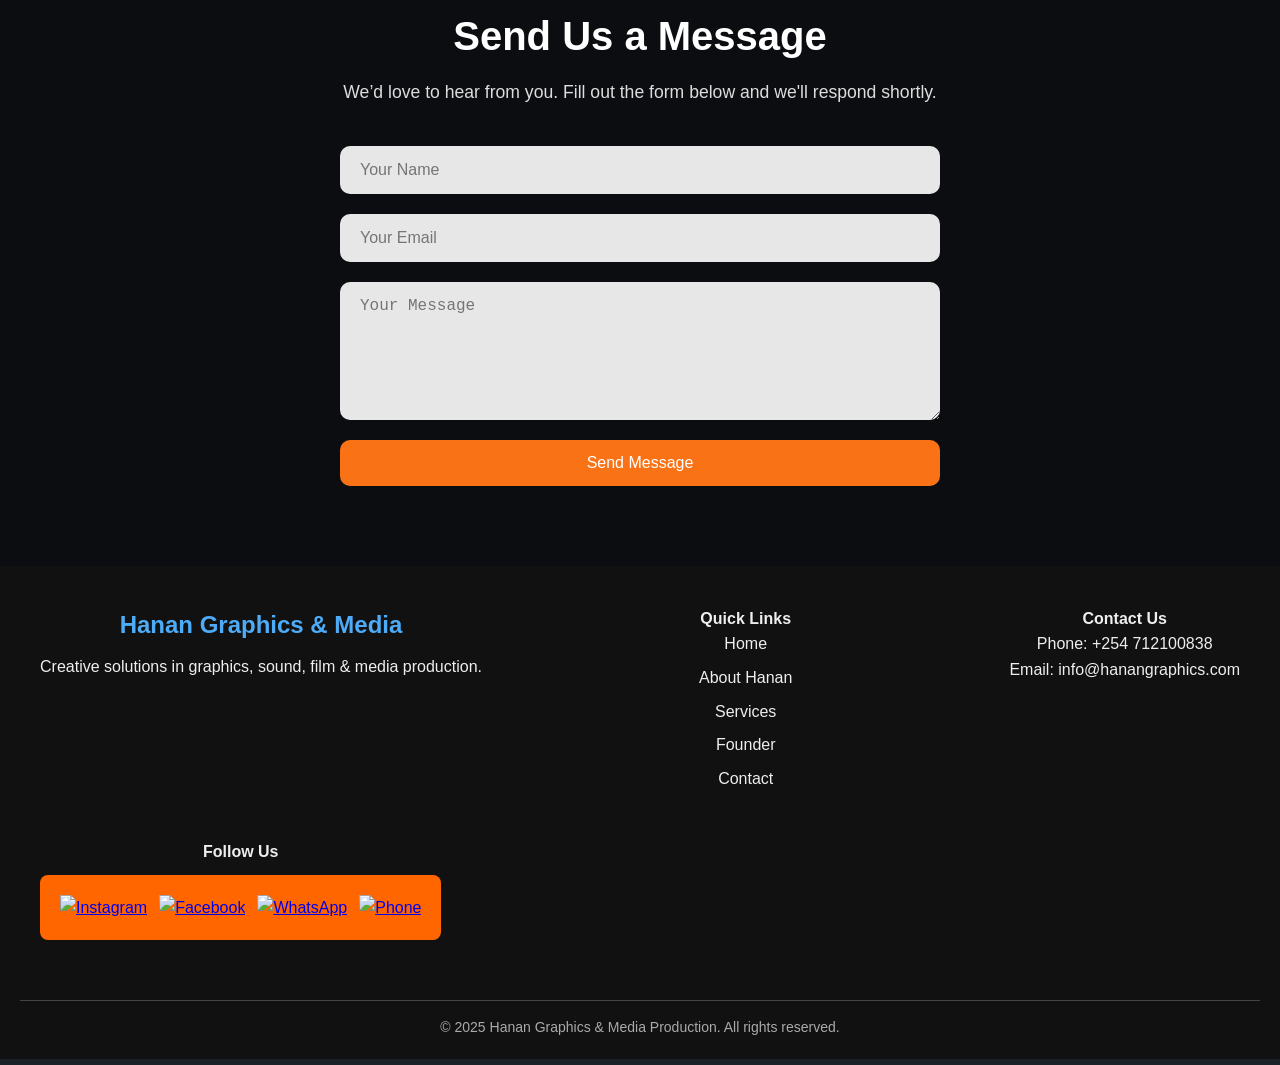
==== commit 002fe3cf: "1st commit" ====
--- a/index.html
+++ b/index.html
@@ -17,7 +17,7 @@
 <header class="header">
   <div class="container header-container">
     <div class="container">
-      <img src="Assets\images\hanan logo.jpg" alt="Hanan Logo" class="logo">
+      <img src="hanan logo.jpg" alt="Hanan Logo" class="logo">
     </div>
     <nav class="nav" id="navbar">
       <ul>
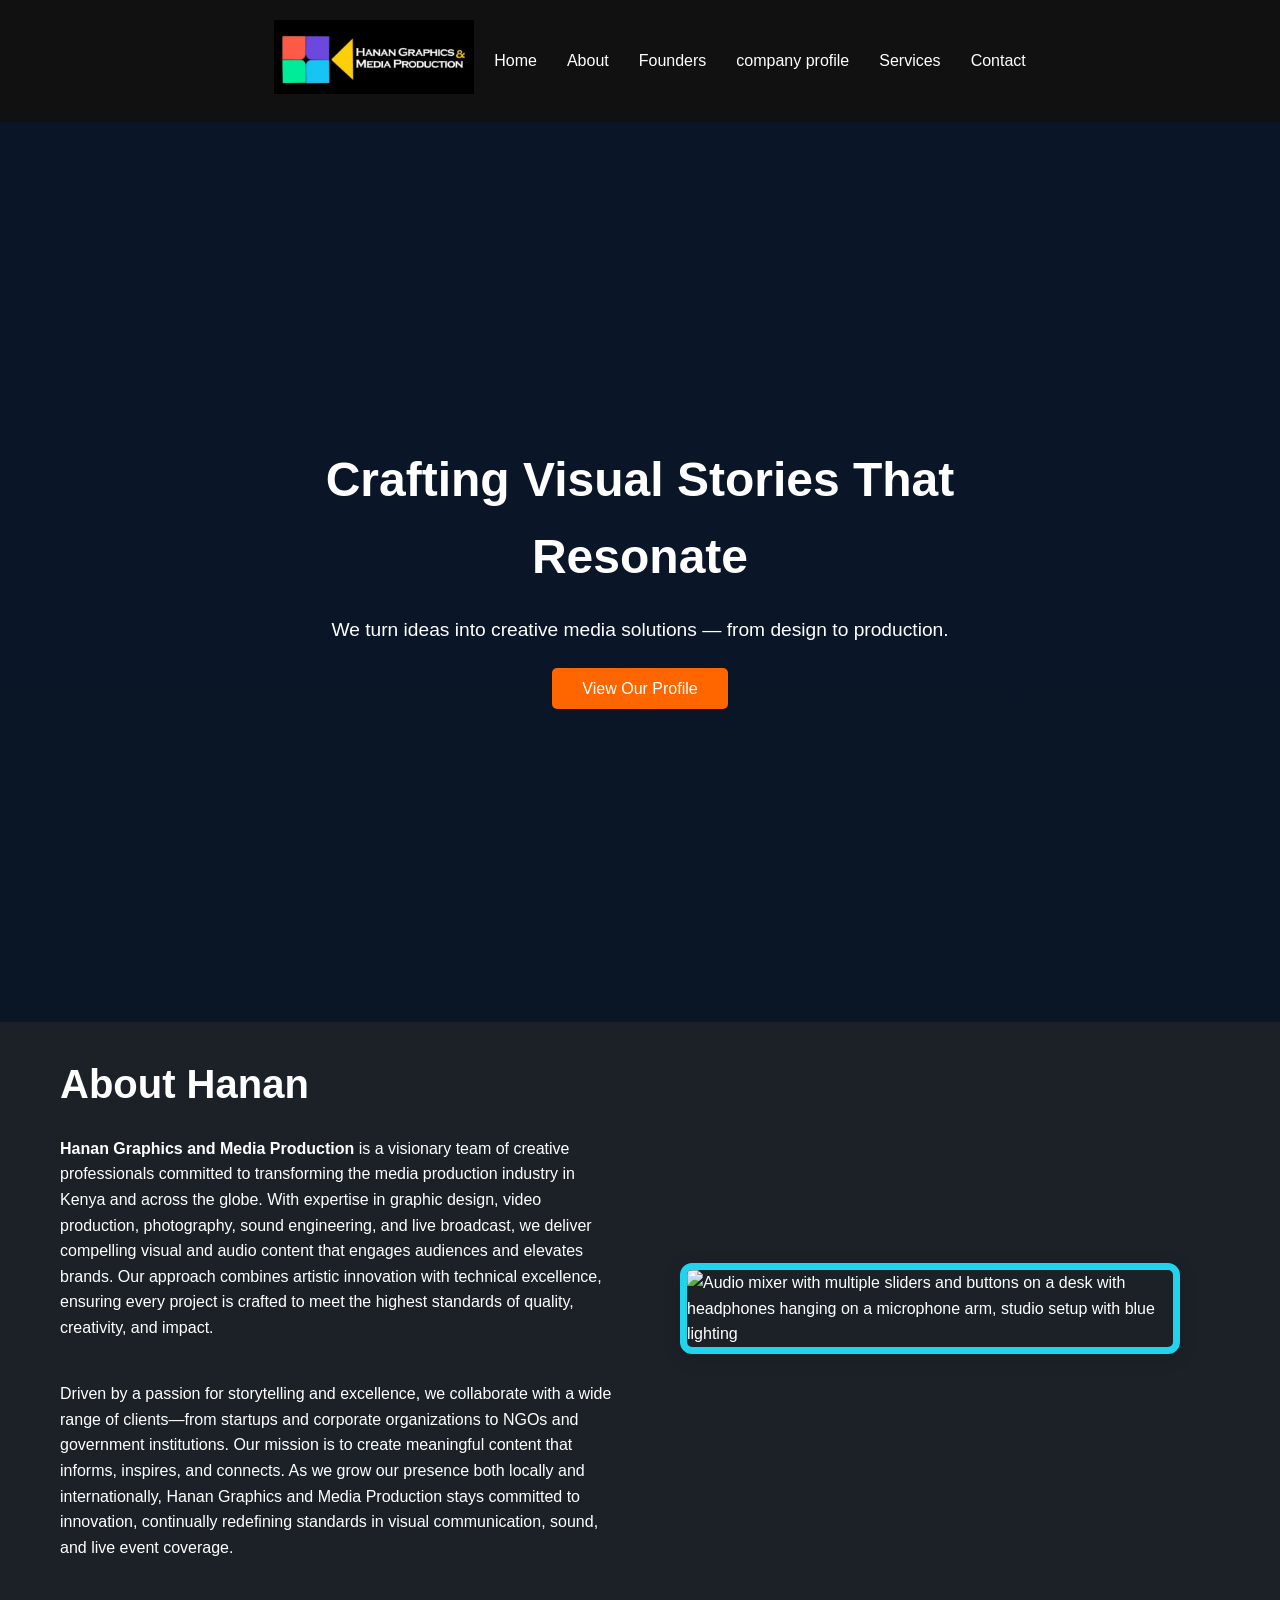
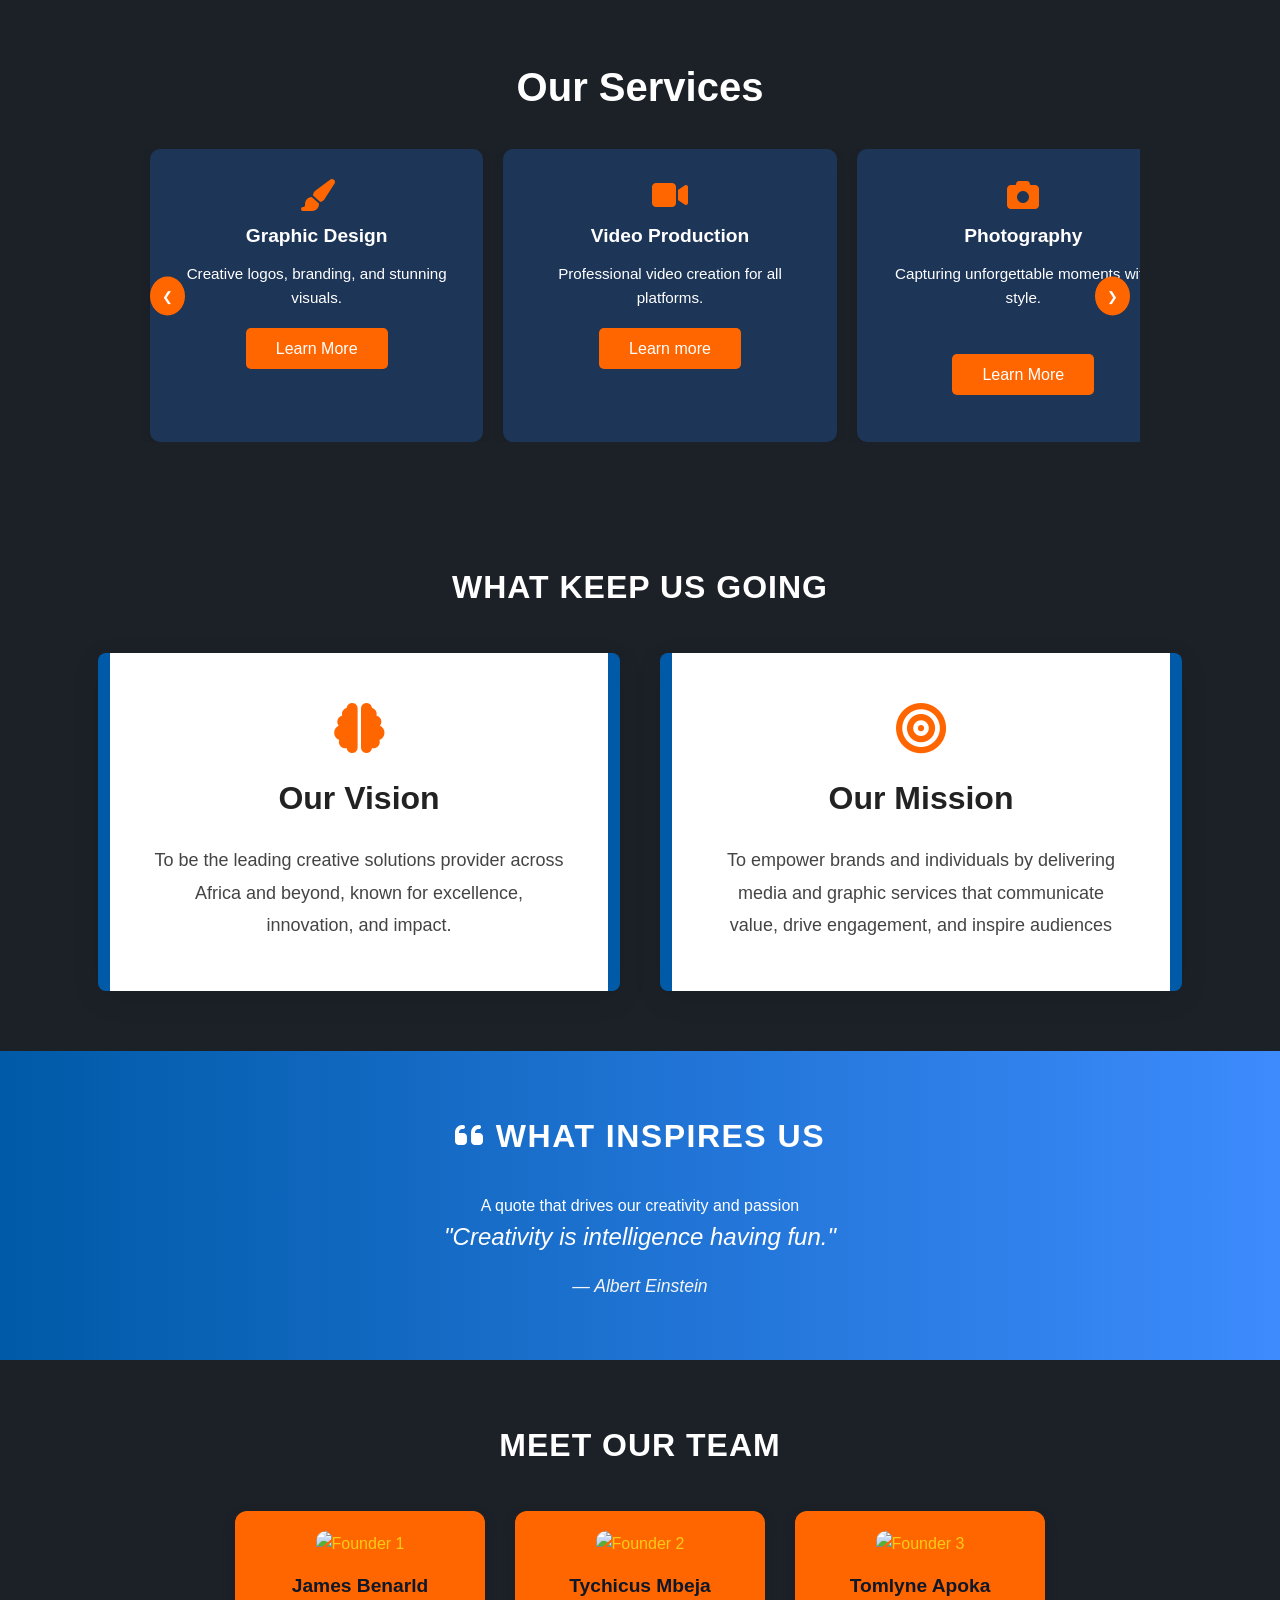
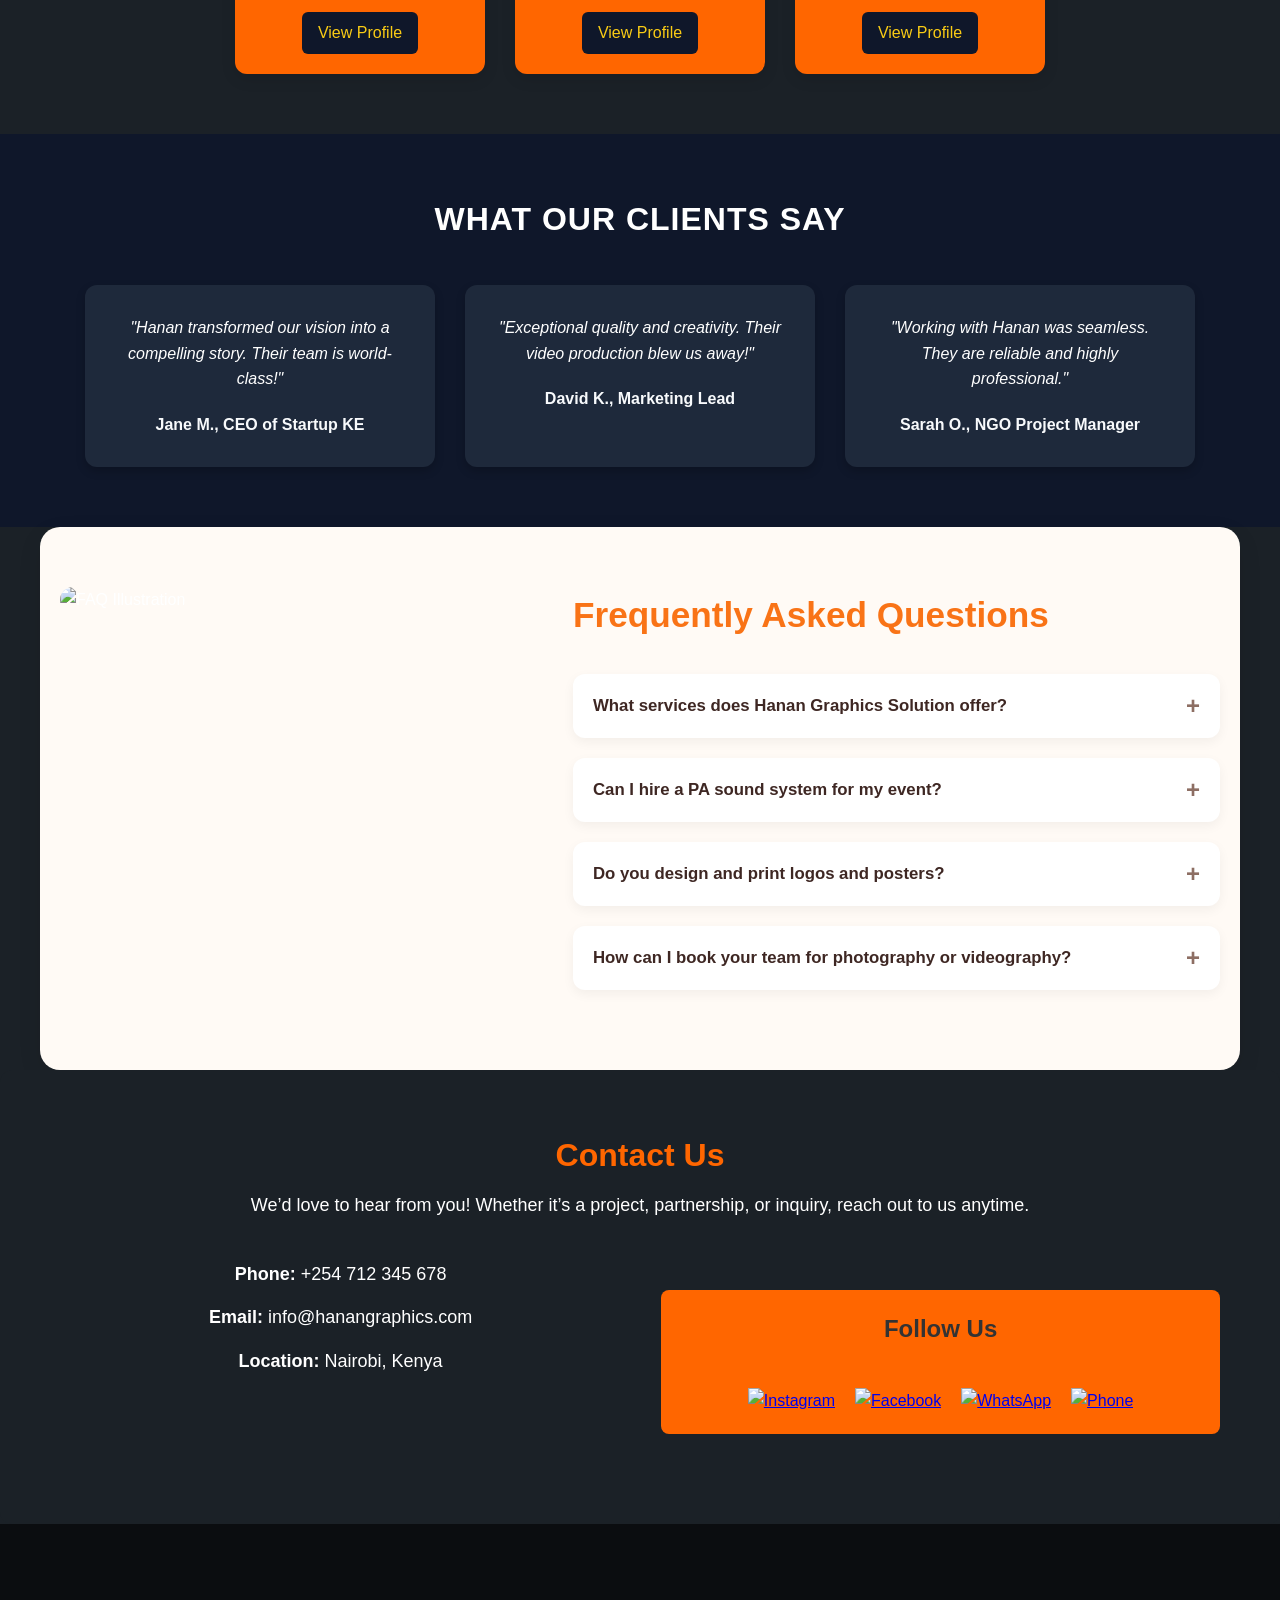
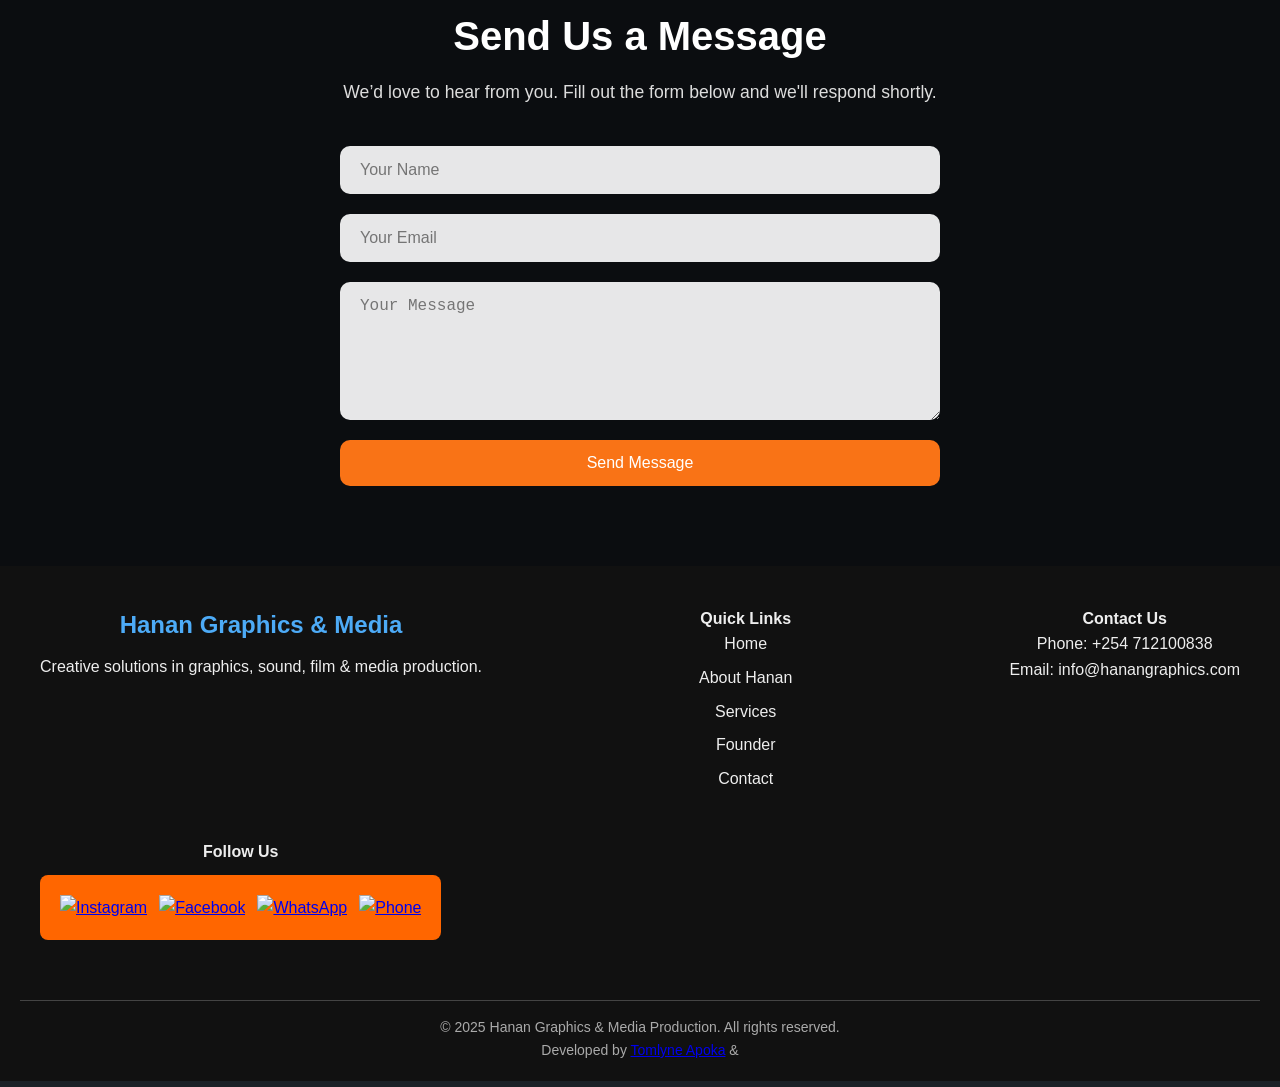
==== commit bd6de204: "final commit" ====
--- a/index.html
+++ b/index.html
@@ -406,6 +406,11 @@
 
   <div class="footer-bottom">
     <p>&copy; 2025 Hanan Graphics & Media Production. All rights reserved.</p>
+    <p>
+  Developed by 
+          <a href="https://thomlyne-apoka.vercel.app/" target="_blank">Tomlyne Apoka</a> & 
+         
+        </p>
   </div>
 </footer>
 
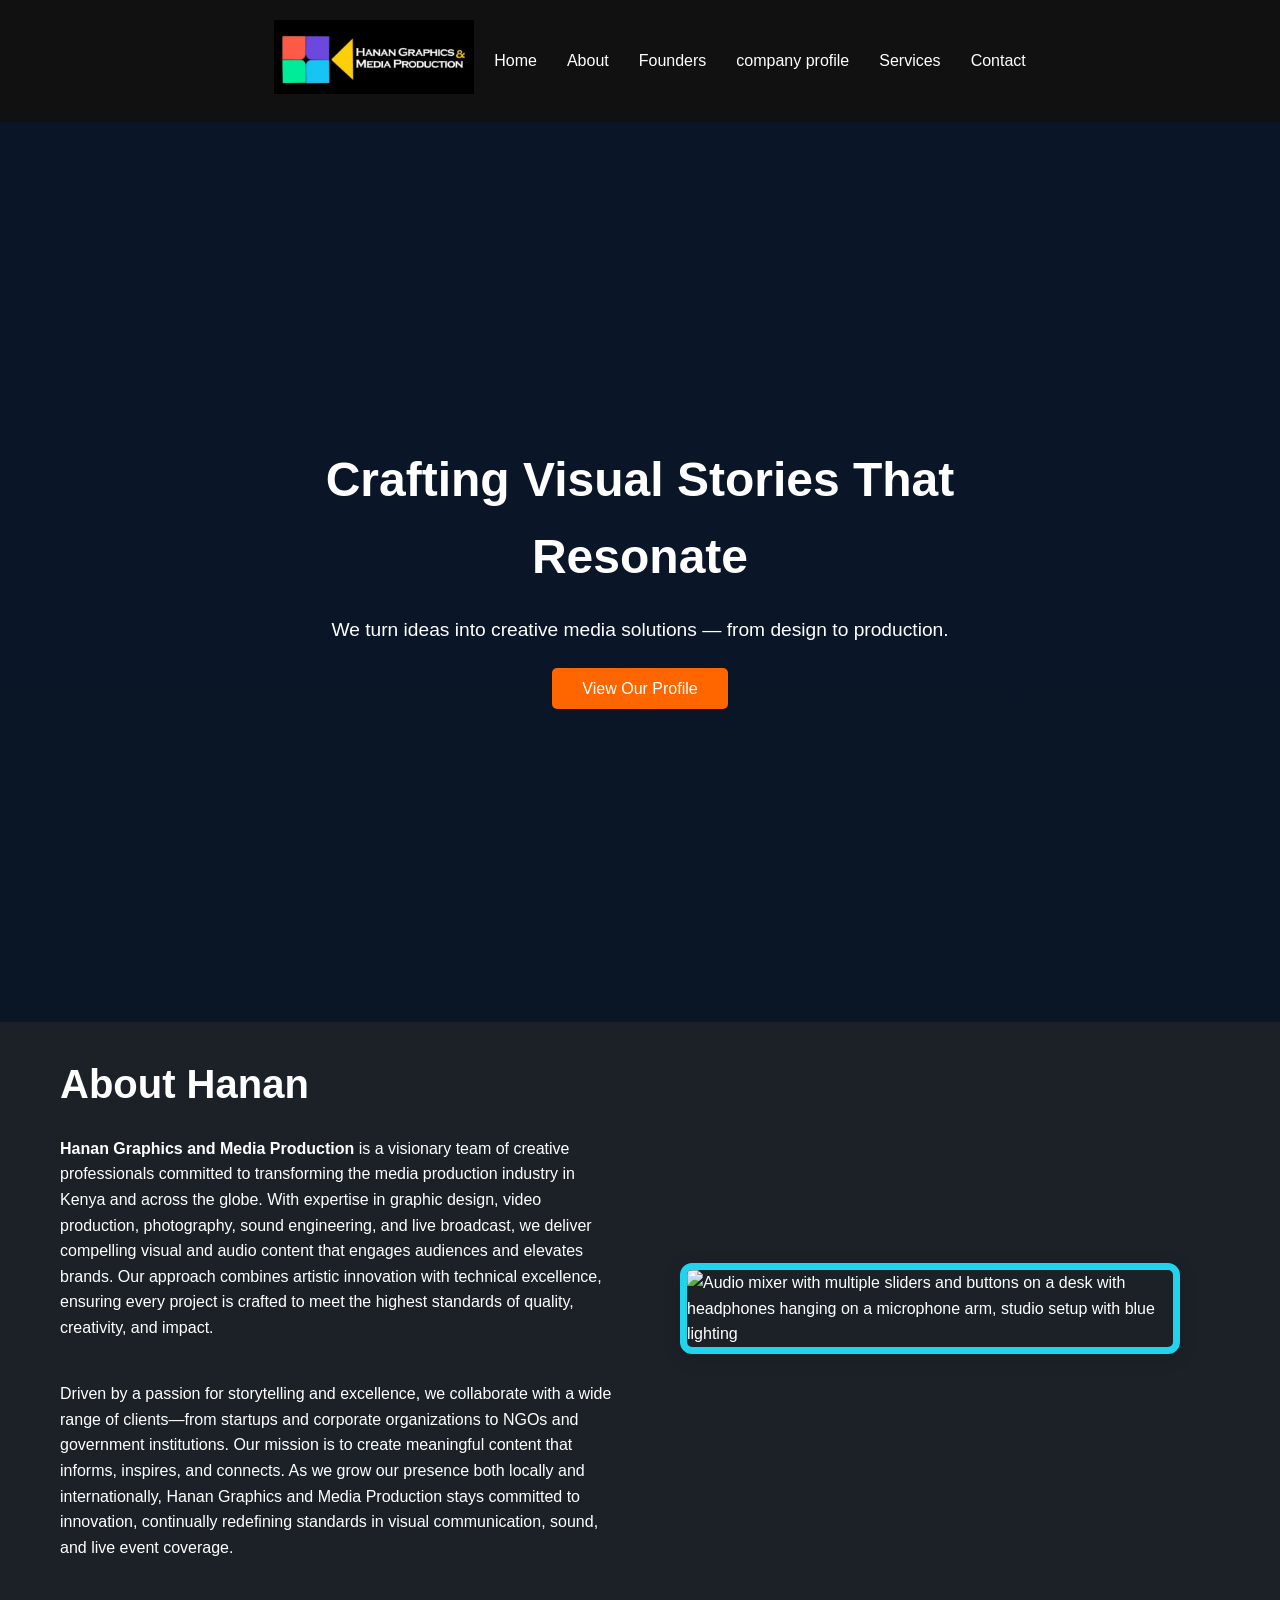
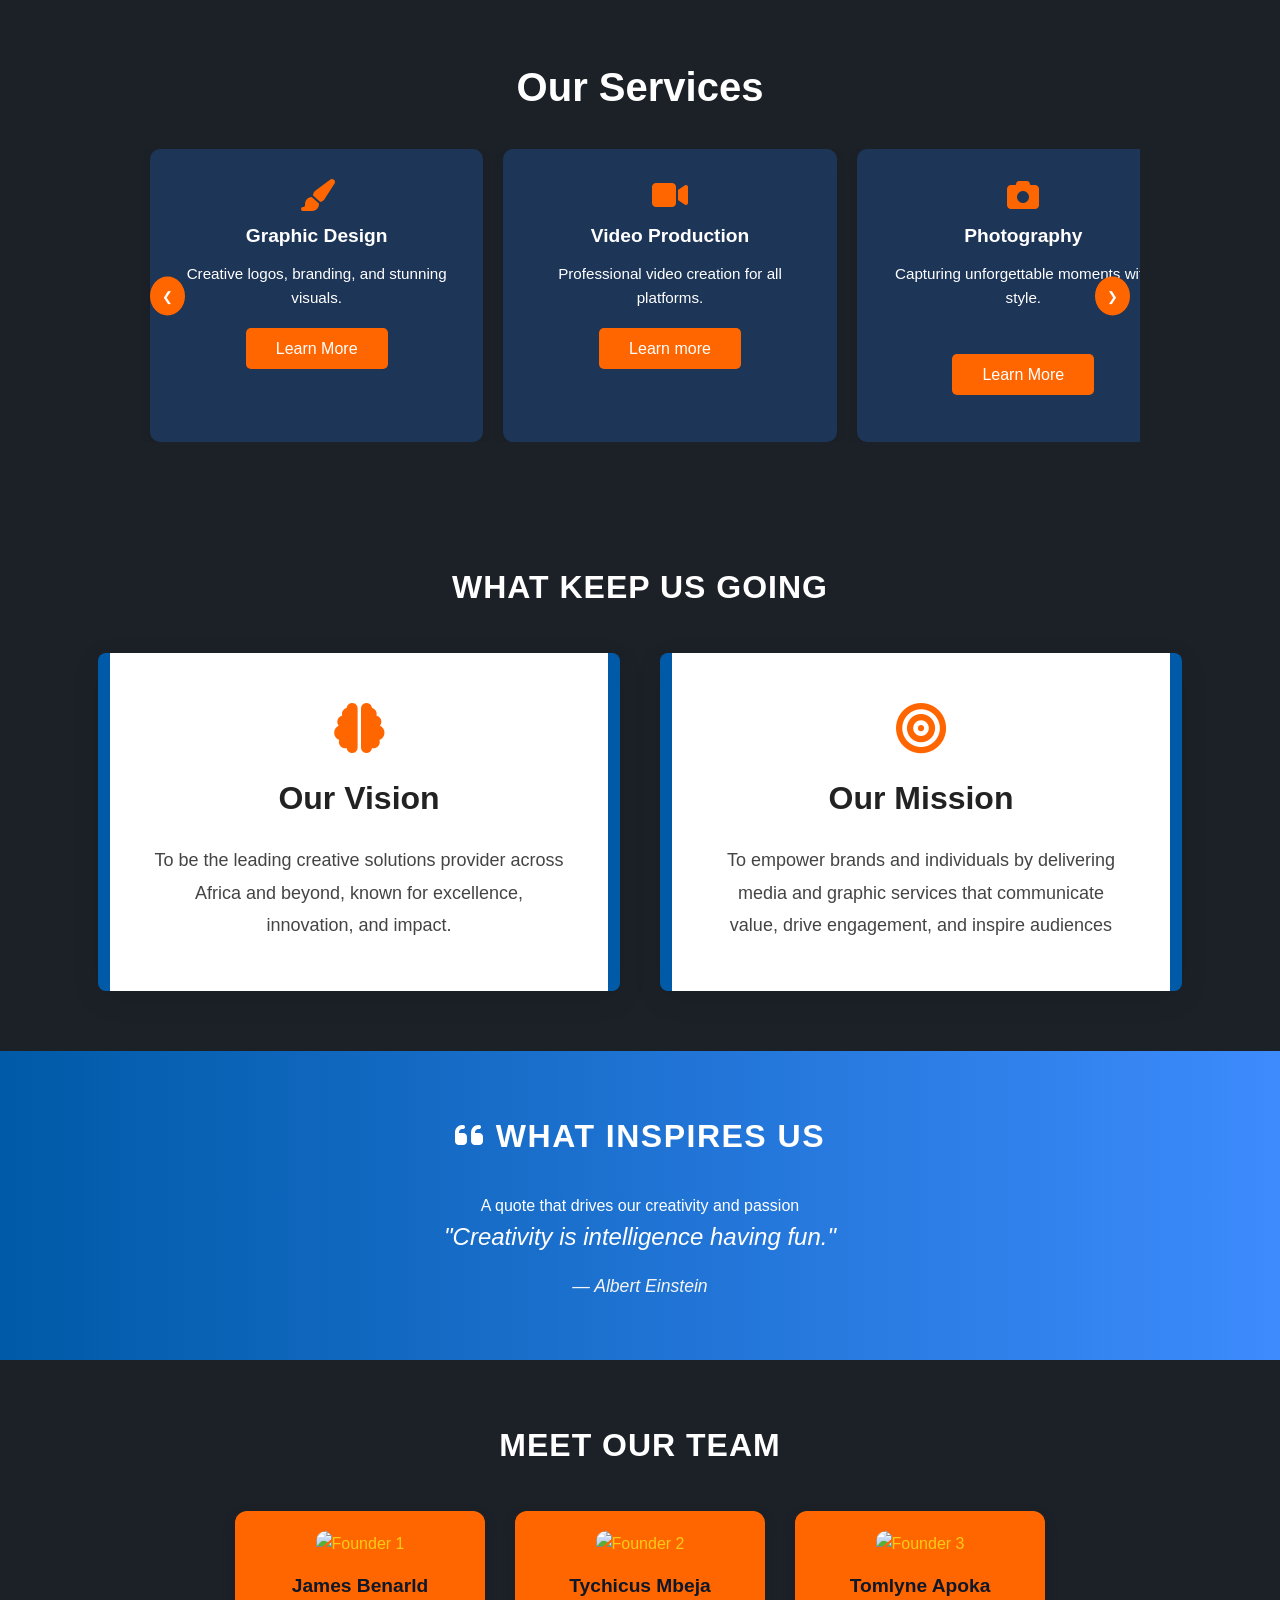
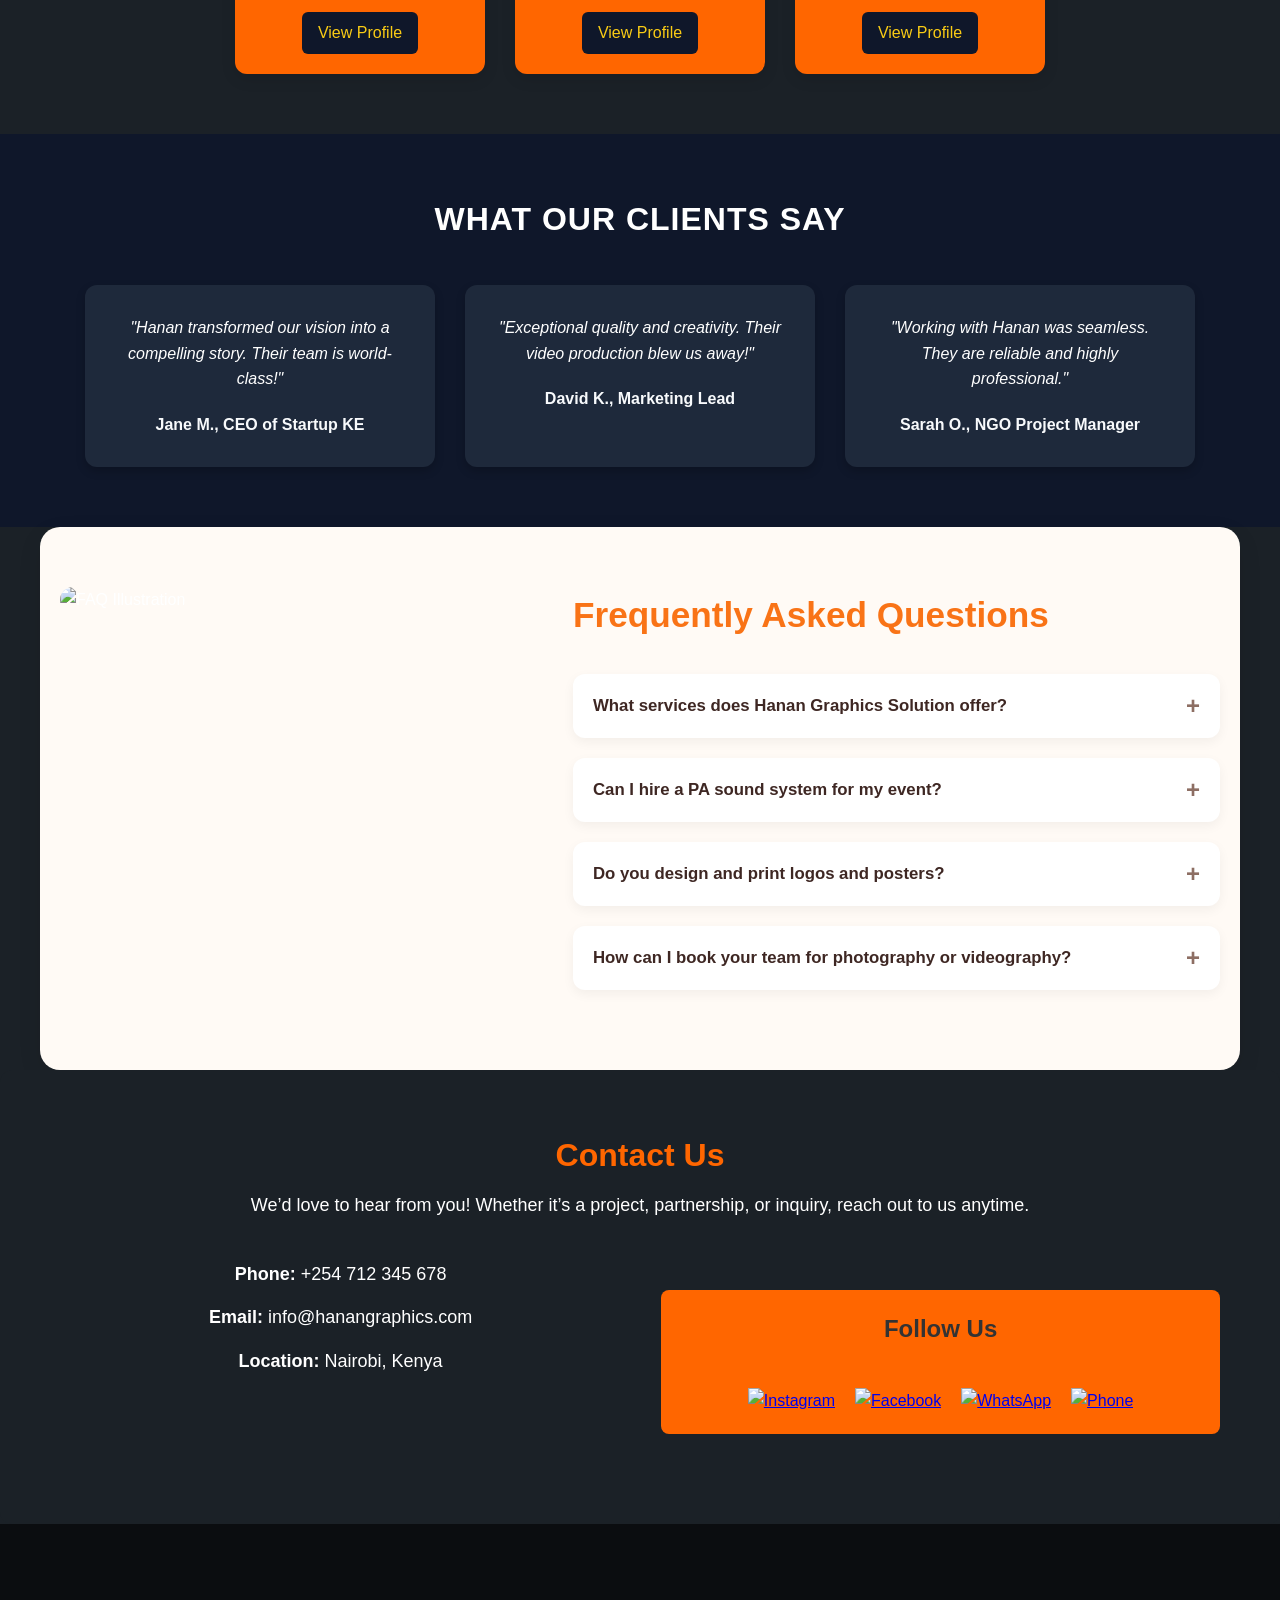
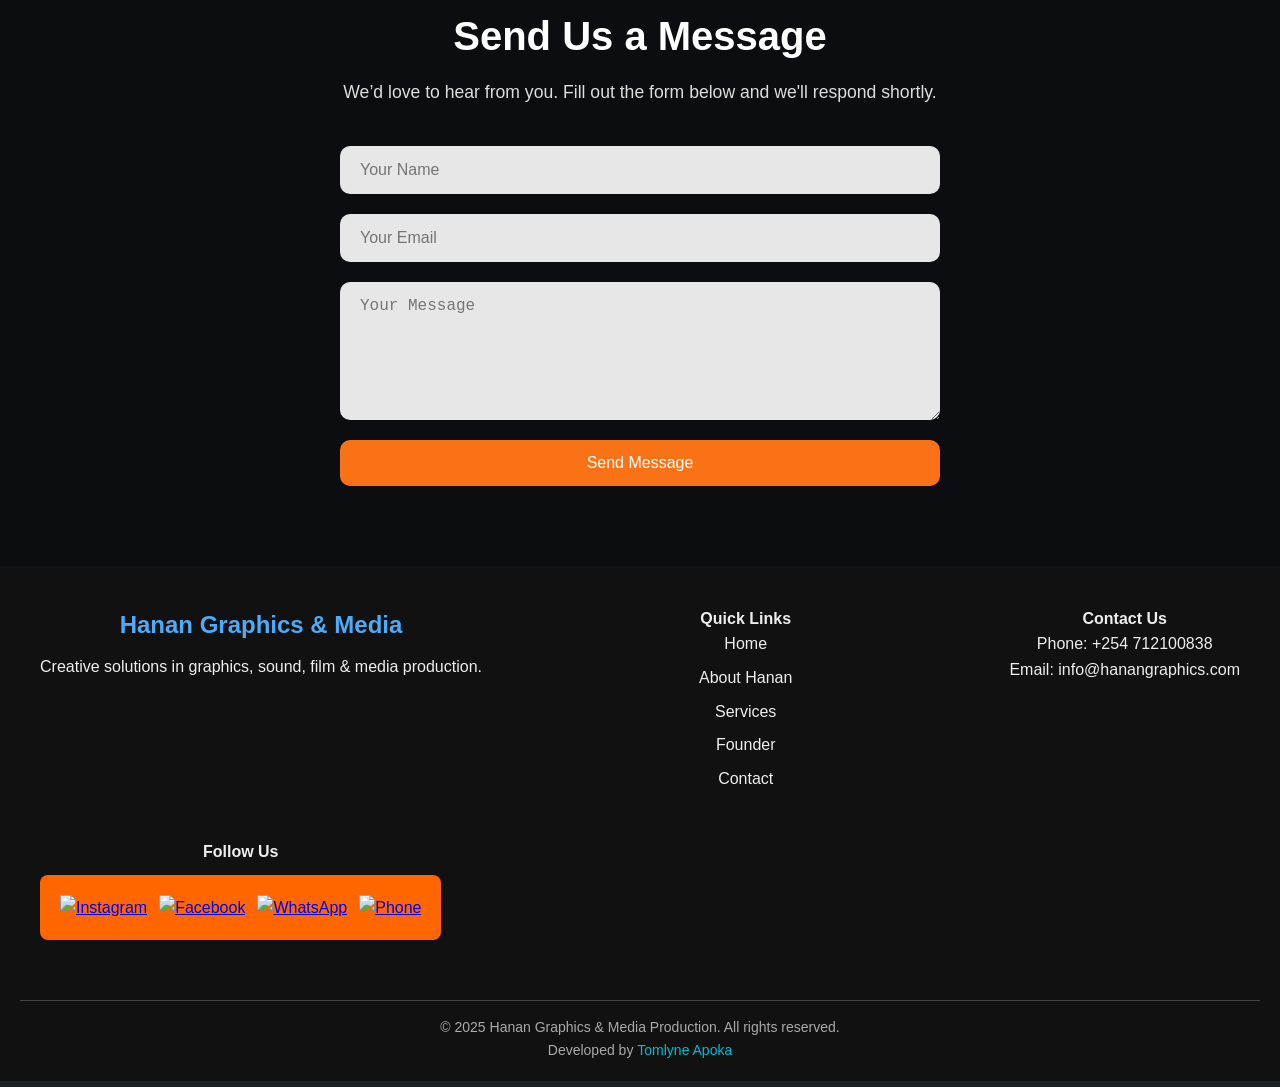
==== commit a8b7fff3: "final 2" ====
--- a/index.html
+++ b/index.html
@@ -408,7 +408,7 @@
     <p>&copy; 2025 Hanan Graphics & Media Production. All rights reserved.</p>
     <p>
   Developed by 
-          <a href="https://thomlyne-apoka.vercel.app/" target="_blank">Tomlyne Apoka</a> & 
+          <a href="https://thomlyne-apoka.vercel.app/" target="_blank">Tomlyne Apoka</a> 
          
         </p>
   </div>
--- a/style.css
+++ b/style.css
@@ -1063,3 +1063,31 @@
     margin-bottom: 20px;
   }
 }
+
+.background: linear-gradient(to right, #0a0a0a, #111);
+.footer-bottom {
+  background: #0a0a0a; /* deep dark background */
+  color: #ccc; /* soft gray text */
+  text-align: center;
+  padding: 15px 0;
+  font-size: 0.95rem;
+  letter-spacing: 0.5px;
+  border-top: 1px solid rgba(255, 255, 255, 0.1);
+}
+
+.footer-bottom p {
+  margin: 0;
+}
+
+.footer-bottom a {
+  color: #00bcd4; /* cool cyan accent */
+  text-decoration: none;
+  font-weight: 500;
+  transition: color 0.3s ease, text-shadow 0.3s ease;
+}
+
+.footer-bottom a:hover {
+  color: #fff;
+  text-shadow: 0 0 8px #00bcd4;
+}
+
